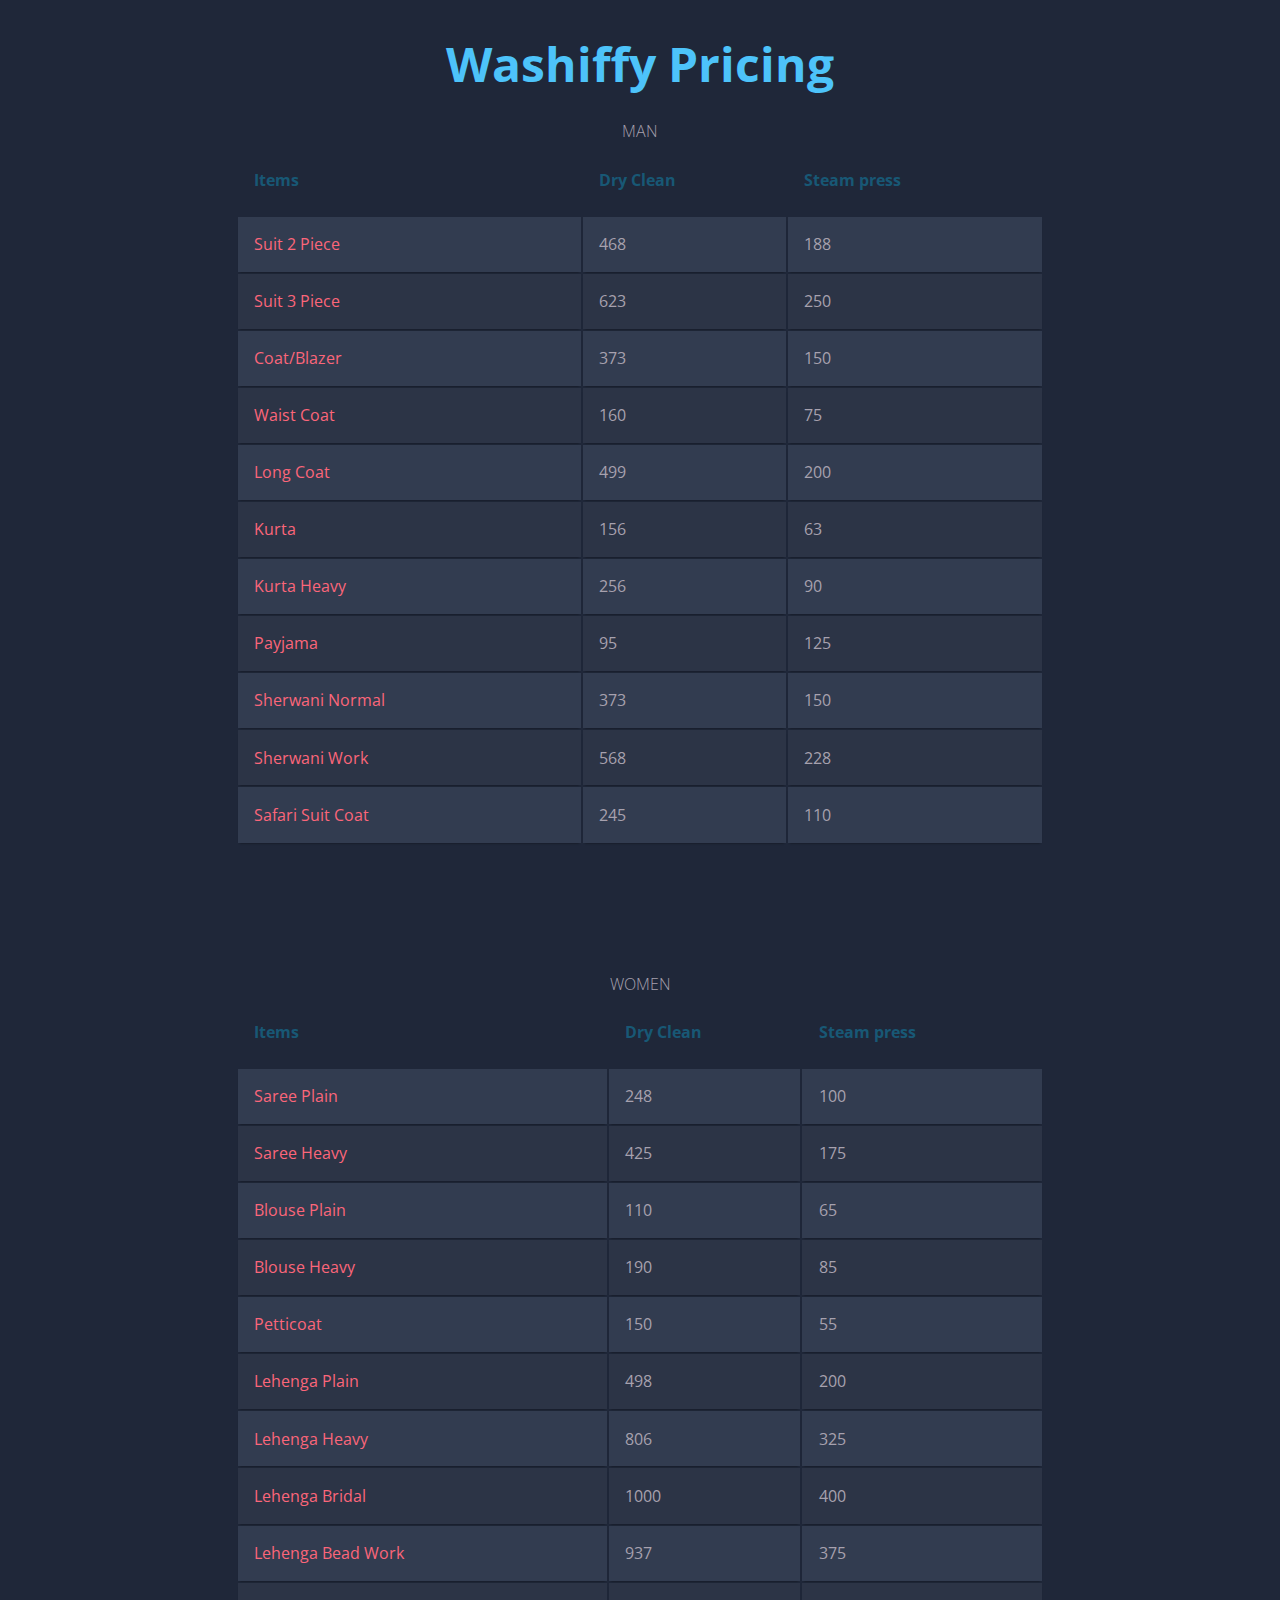
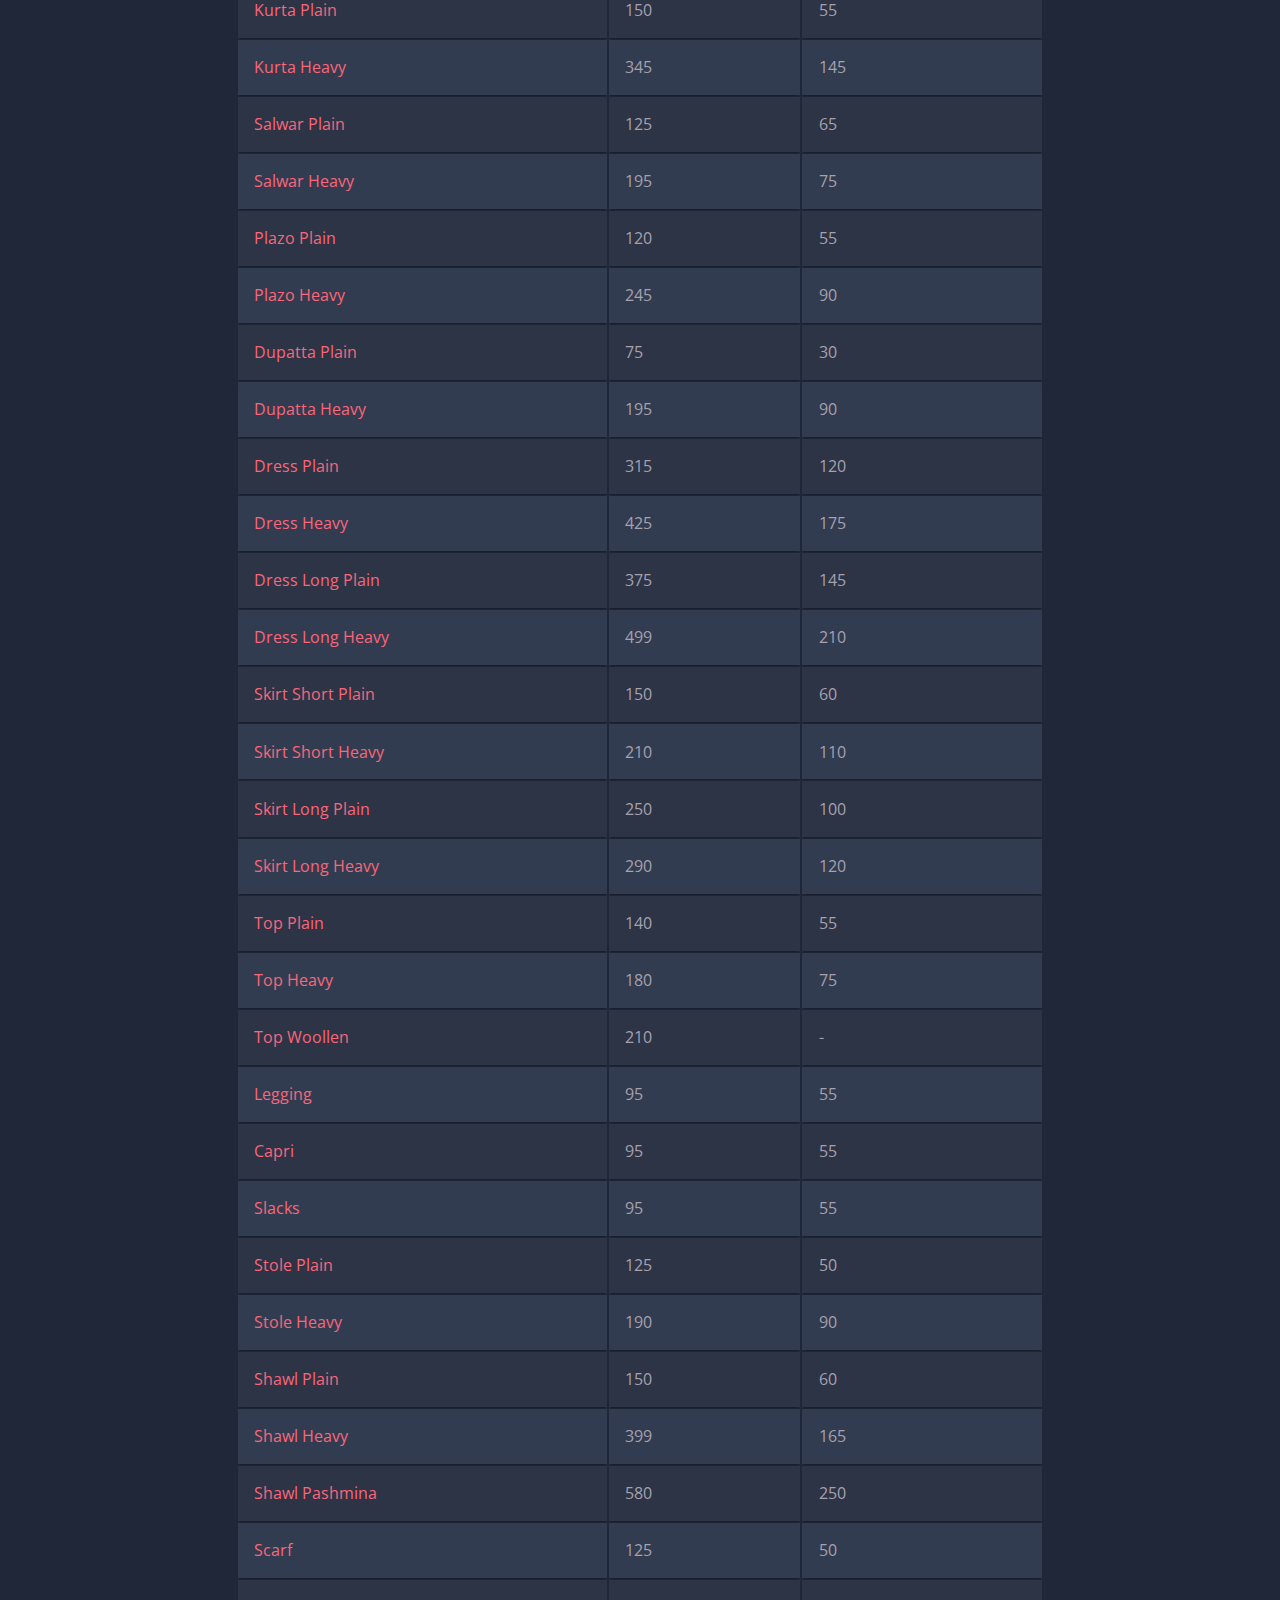
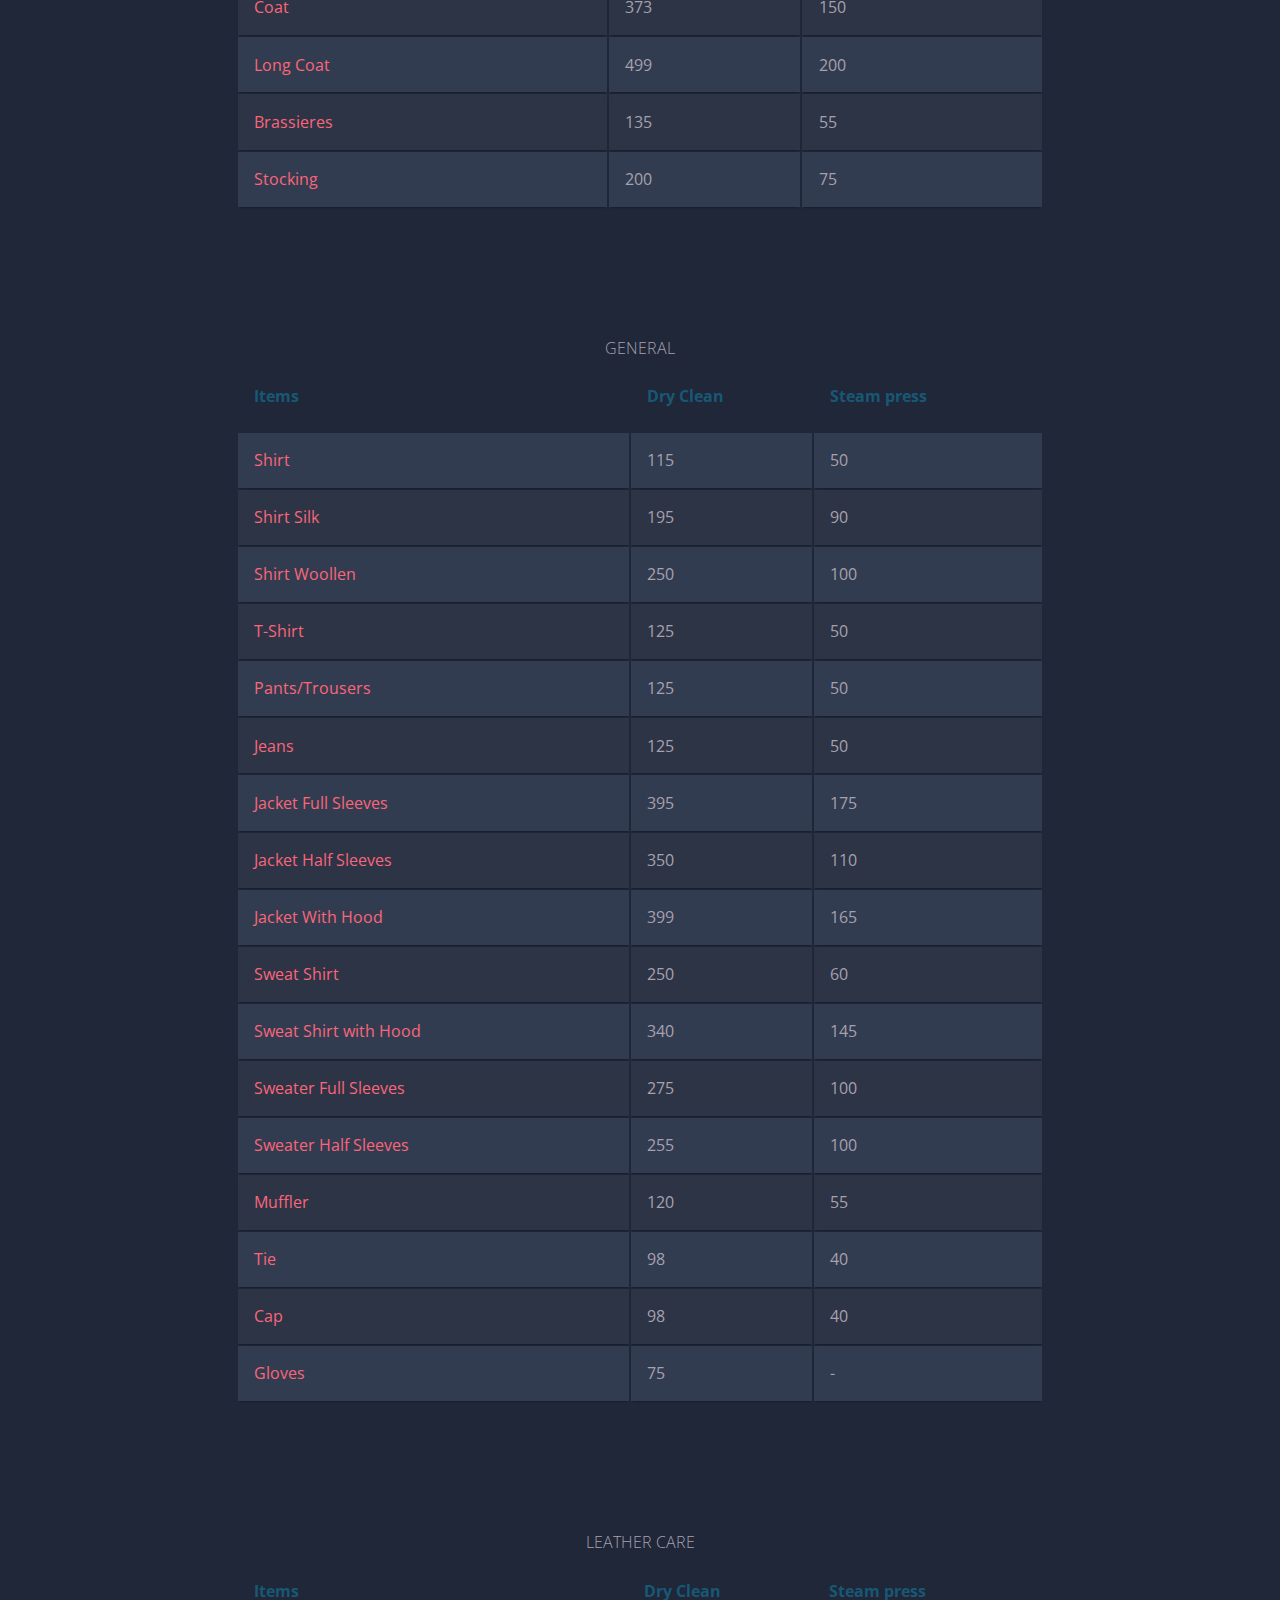
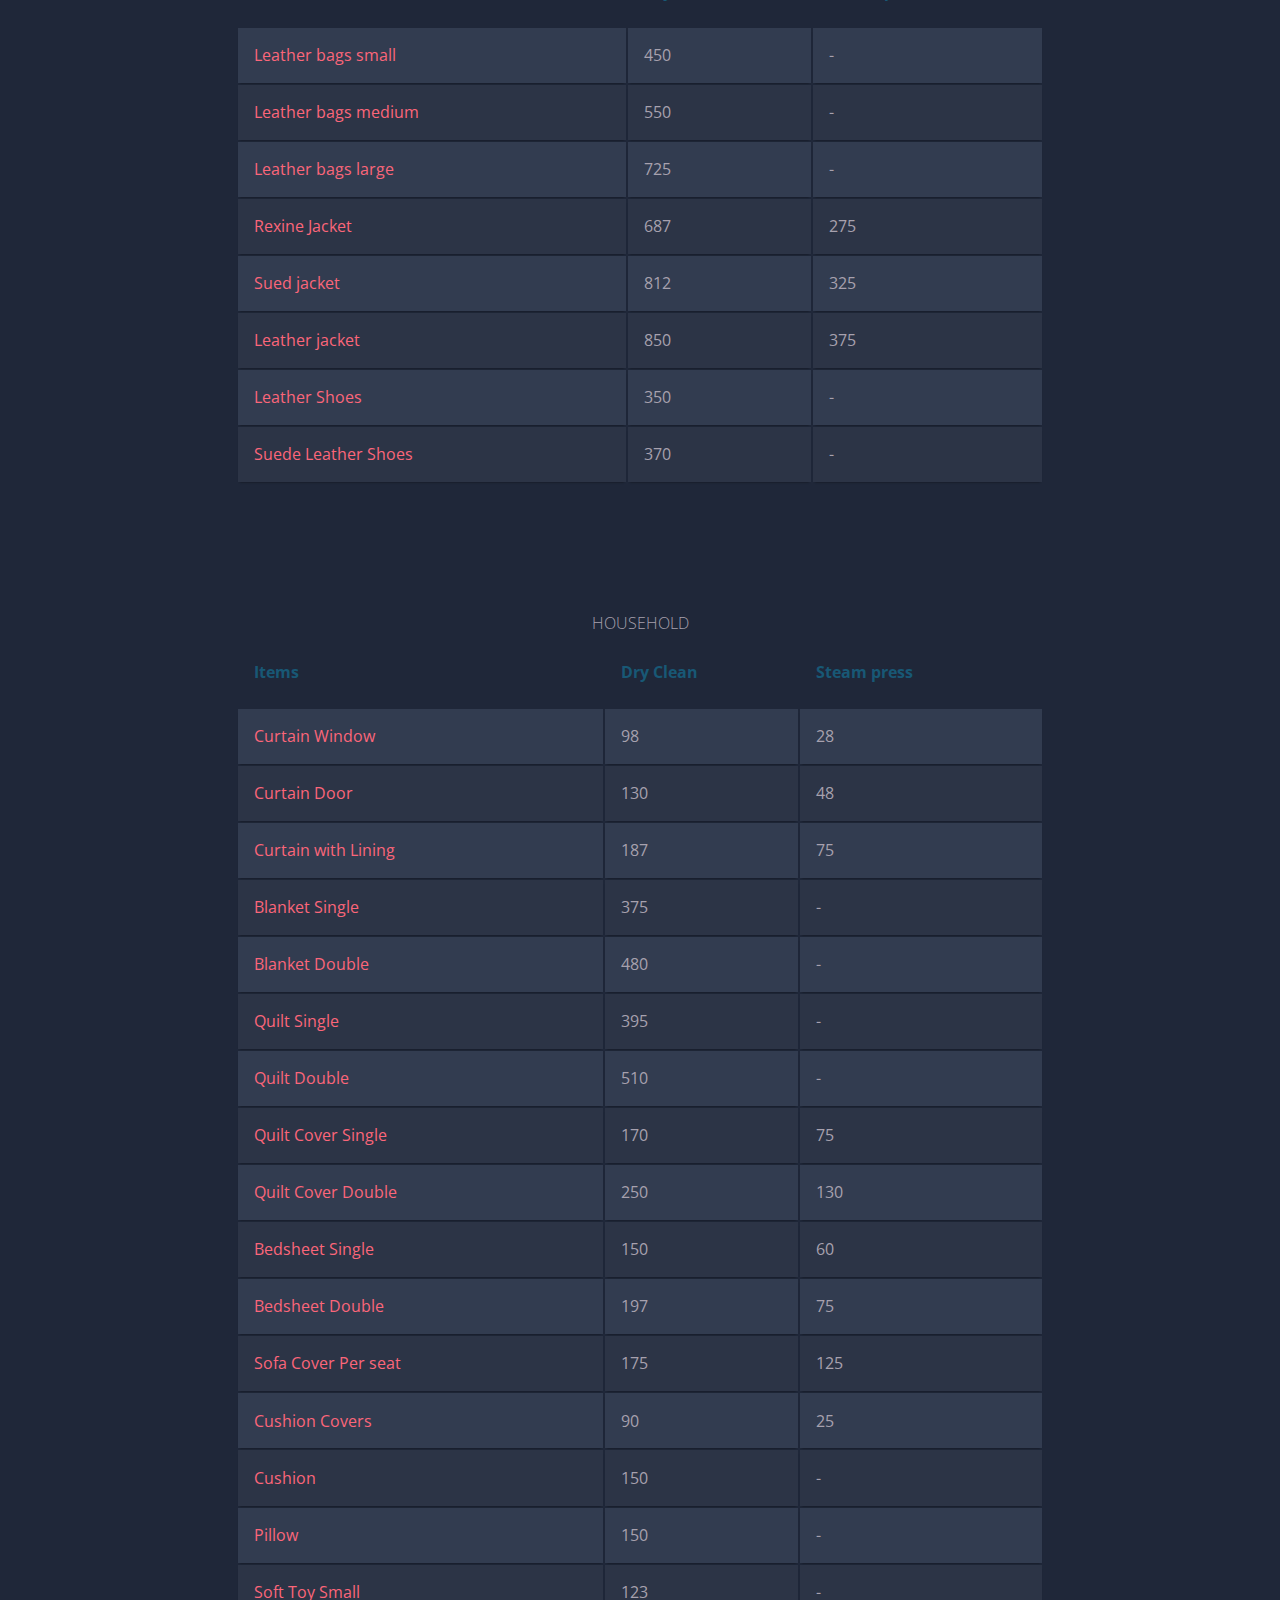
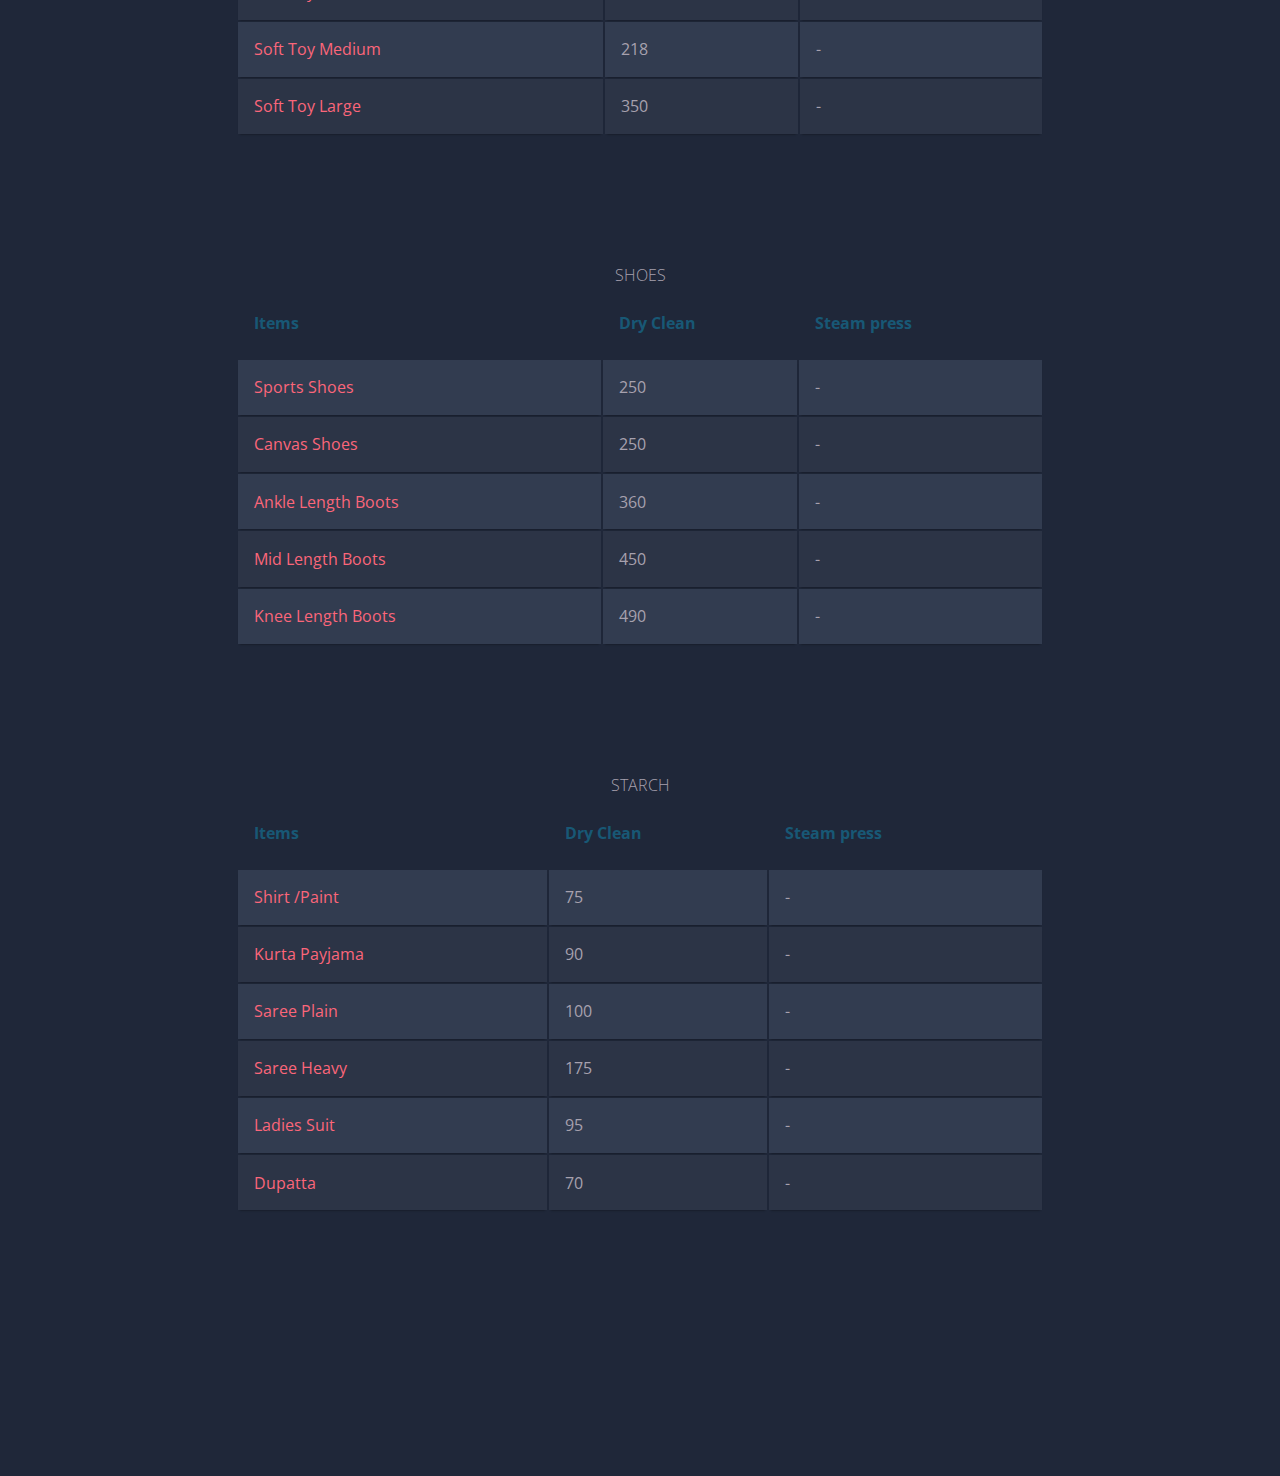
==== price/index.html @ 66be88c9 "working" ====
<!DOCTYPE html>
<html lang="en">

<head>
  <meta charset="UTF-8" />
  <meta name="viewport" content="width=device-width, initial-scale=1.0" />
  <title>Document</title>
  <link rel="stylesheet" href="style.css">
</head>

<body>
  <div class="container">
    <h1>Washiffy Pricing</h1>



      <table class="container">
        <caption>MAN</caption>
        <thead>
          <tr>
              <th>
                  <h1>Items</h1>
              </th>
              <th>
                  <h1>Dry Clean</h1>
              </th>
              <th>
                  <h1>Steam press</h1>
              </th>
          </tr>
      </thead>
        <tbody>
          <tr>
            <td>Suit 2 Piece</td>
            <td>468</td>
            <td>188</td>
          </tr>
          <tr>
            <td>Suit 3 Piece</td>
            <td>623</td>
            <td>250</td>
          </tr>
          <tr>
            <td>Coat/Blazer</td>
            <td>373</td>
            <td>150</td>
          </tr>
          <tr>
            <td>Waist Coat</td>
            <td>160</td>
            <td>75</td>
          </tr>
          <tr>
            <td>Long Coat</td>
            <td>499</td>
            <td>200</td>
          </tr>
          <tr>
            <td>Kurta</td>
            <td>156</td>
            <td>63</td>
          </tr>
          <tr>
            <td>Kurta Heavy</td>
            <td>256</td>
            <td>90</td>
          </tr>
          <tr>
            <td>Payjama</td>
            <td>95</td>
            <td>125</td>
          </tr>
          <tr>
            <td>Sherwani Normal</td>
            <td>373</td>
            <td>150</td>
          </tr>
          <tr>
            <td>Sherwani Work</td>
            <td>568</td>
            <td>228</td>
          </tr>
          <tr>
            <td>Safari Suit Coat</td>
            <td>245</td>
            <td>110</td>
          </tr>
        </tbody>
      </table>


      <!-- ==========WOMAN========== -->
      <table class="container">
        <caption>WOMEN</caption>
        <thead>
          <tr>
            <th>
              <h1>Items</h1>
            </th>
            <th>
              <h1>Dry Clean</h1>
            </th>
            <th>
              <h1>Steam press</h1>
            </th>
          </tr>
        </thead>
        <tbody>
          <tr>
            <td>Saree Plain</td>
            <td>248</td>
            <td>100</td>
          </tr>
          <tr>
            <td>Saree Heavy</td>
            <td>425</td>
            <td>175</td>
          </tr>
          <tr>
            <td>Blouse Plain</td>
            <td>110</td>
            <td>65</td>
          </tr>
          <tr>
            <td>Blouse Heavy</td>
            <td>190</td>
            <td>85</td>
          </tr>
          <tr>
            <td>Petticoat</td>
            <td>150</td>
            <td>55</td>
          </tr>
          <tr>
            <td>Lehenga Plain</td>
            <td>498</td>
            <td>200</td>
          </tr>
          <tr>
            <td>Lehenga Heavy</td>
            <td>806</td>
            <td>325</td>
          </tr>
          <tr>
            <td>Lehenga Bridal</td>
            <td>1000</td>
            <td>400</td>
          </tr>
          <tr>
            <td>Lehenga Bead Work</td>
            <td>937</td>
            <td>375</td>
          </tr>
          <tr>
            <td>Kurta Plain</td>
            <td>150</td>
            <td>55</td>
          </tr>
          <tr>
            <td>Kurta Heavy</td>
            <td>345</td>
            <td>145</td>
          </tr>
          <tr>
            <td>Salwar Plain</td>
            <td>125</td>
            <td>65</td>
          </tr>
          <tr>
            <td>Salwar Heavy</td>
            <td>195</td>
            <td>75</td>
          </tr>
          <tr>
            <td>Plazo Plain</td>
            <td>120</td>
            <td>55</td>
          </tr>
          <tr>
            <td>Plazo Heavy</td>
            <td>245</td>
            <td>90</td>
          </tr>
          <tr>
            <td>Dupatta Plain</td>
            <td>75</td>
            <td>30</td>
          </tr>
          <tr>
            <td>Dupatta Heavy</td>
            <td>195</td>
            <td>90</td>
          </tr>
          <tr>
            <td>Dress Plain</td>
            <td>315</td>
            <td>120</td>
          </tr>
          <tr>
            <td>Dress Heavy</td>
            <td>425</td>
            <td>175</td>
          </tr>
          <tr>
            <td>Dress Long Plain</td>
            <td>375</td>
            <td>145</td>
          </tr>
          <tr>
            <td>Dress Long Heavy</td>
            <td>499</td>
            <td>210</td>
          </tr>
          <tr>
            <td>Skirt Short Plain</td>
            <td>150</td>
            <td>60</td>
          </tr>
          <tr>
            <td>Skirt Short Heavy</td>
            <td>210</td>
            <td>110</td>
          </tr>
          <tr>
            <td>Skirt Long Plain</td>
            <td>250</td>
            <td>100</td>
          </tr>
          <tr>
            <td>Skirt Long Heavy</td>
            <td>290</td>
            <td>120</td>
          </tr>
          <tr>
            <td>Top Plain</td>
            <td>140</td>
            <td>55</td>
          </tr>
          <tr>
            <td>Top Heavy</td>
            <td>180</td>
            <td>75</td>
          </tr>
          <tr>
            <td>Top Woollen</td>
            <td>210</td>
            <td>-</td>
          </tr>
          <tr>
            <td>Legging</td>
            <td>95</td>
            <td>55</td>
          </tr>
          <tr>
            <td>Capri</td>
            <td>95</td>
            <td>55</td>
          </tr>
          <tr>
            <td>Slacks</td>
            <td>95</td>
            <td>55</td>
          </tr>
          <tr>
            <td>Stole Plain</td>
            <td>125</td>
            <td>50</td>
          </tr>
          <tr>
            <td>Stole Heavy</td>
            <td>190</td>
            <td>90</td>
          </tr>
          <tr>
            <td>Shawl Plain</td>
            <td>150</td>
            <td>60</td>
          </tr>
          <tr>
            <td>Shawl Heavy</td>
            <td>399</td>
            <td>165</td>
          </tr>
          <tr>
            <td>Shawl Pashmina</td>
            <td>580</td>
            <td>250</td>
          </tr>
          <tr>
            <td>Scarf</td>
            <td>125</td>
            <td>50</td>
          </tr>
          <tr>
            <td>Coat</td>
            <td>373</td>
            <td>150</td>
          </tr>
          <tr>
            <td>Long Coat</td>
            <td>499</td>
            <td>200</td>
          </tr>
          <tr>
            <td>Brassieres</td>
            <td>135</td>
            <td>55</td>
          </tr>
          <tr>
            <td>Stocking</td>
            <td>200</td>
            <td>75</td>
          </tr>
        </tbody>
      </table>


      <!-- =========GENERAL============ -->
      <table class="container">
        <caption>GENERAL</caption>
        <thead>
          <tr>
            <th>
              <h1>Items</h1>
            </th>
            <th>
              <h1>Dry Clean</h1>
            </th>
            <th>
              <h1>Steam press</h1>
            </th>
          </tr>
        </thead>
        <tbody>
          <tr>
            <td>Shirt</td>
            <td>115</td>
            <td>50</td>
          </tr>
          <tr>
            <td>Shirt Silk</td>
            <td>195</td>
            <td>90</td>
          </tr>
          <tr>
            <td>Shirt Woollen</td>
            <td>250</td>
            <td>100</td>
          </tr>
          <tr>
            <td>T-Shirt</td>
            <td>125</td>
            <td>50</td>
          </tr>
          <tr>
            <td>Pants/Trousers</td>
            <td>125</td>
            <td>50</td>
          </tr>
          <tr>
            <td>Jeans</td>
            <td>125</td>
            <td>50</td>
          </tr>
          <tr>
            <td>Jacket Full Sleeves</td>
            <td>395</td>
            <td>175</td>
          </tr>
          <tr>
            <td>Jacket Half Sleeves</td>
            <td>350</td>
            <td>110</td>
          </tr>
          <tr>
            <td>Jacket With Hood</td>
            <td>399</td>
            <td>165</td>
          </tr>
          <tr>
            <td>Sweat Shirt</td>
            <td>250</td>
            <td>60</td>
          </tr>
          <tr>
            <td>Sweat Shirt with Hood</td>
            <td>340</td>
            <td>145</td>
          </tr>
          <tr>
            <td>Sweater Full Sleeves</td>
            <td>275</td>
            <td>100</td>
          </tr>
          <tr>
            <td>Sweater Half Sleeves</td>
            <td>255</td>
            <td>100</td>
          </tr>
          <tr>
            <td>Muffler</td>
            <td>120</td>
            <td>55</td>
          </tr>
          <tr>
            <td>Tie</td>
            <td>98</td>
            <td>40</td>
          </tr>
          <tr>
            <td>Cap</td>
            <td>98</td>
            <td>40</td>
          </tr>
          <tr>
            <td>Gloves</td>
            <td>75</td>
            <td>-</td>
          </tr>
        </tbody>
      </table>


      <!-- ======LEATHER CARE=========== -->
      <table class="container">
        <caption>LEATHER CARE</caption>
        <thead>
          <tr>
            <th>
              <h1>Items</h1>
            </th>
            <th>
              <h1>Dry Clean</h1>
            </th>
            <th>
              <h1>Steam press</h1>
            </th>
          </tr>
        </thead>
        <tbody>
          <tr>
            <td>Leather bags small</td>
            <td>450</td>
            <td>-</td>
          </tr>
          <tr>
            <td>Leather bags medium</td>
            <td>550</td>
            <td>-</td>
          </tr>
          <tr>
            <td>Leather bags large</td>
            <td>725</td>
            <td>-</td>
          </tr>
          <tr>
            <td>Rexine Jacket</td>
            <td>687</td>
            <td>275</td>
          </tr>
          <tr>
            <td>Sued jacket</td>
            <td>812</td>
            <td>325</td>
          </tr>
          <tr>
            <td>Leather jacket</td>
            <td>850</td>
            <td>375</td>
          </tr>
          <tr>
            <td>Leather Shoes</td>
            <td>350</td>
            <td>-</td>
          </tr>
          <tr>
            <td>Suede Leather Shoes</td>
            <td>370</td>
            <td>-</td>
          </tr>
        </tbody>
      </table>


      <!-- =======HOUSEHOLD============= -->
      <table class="container">
        <caption>HOUSEHOLD</caption>
        <thead>
          <tr>
            <th>
              <h1>Items</h1>
            </th>
            <th>
              <h1>Dry Clean</h1>
            </th>
            <th>
              <h1>Steam press</h1>
            </th>
          </tr>
        </thead>
        <tbody>
          <tr>
            <td>Curtain Window</td>
            <td>98</td>
            <td>28</td>
          </tr>
          <tr>
            <td>Curtain Door</td>
            <td>130</td>
            <td>48</td>
          </tr>
          <tr>
            <td>Curtain with Lining</td>
            <td>187</td>
            <td>75</td>
          </tr>
          <tr>
            <td>Blanket Single</td>
            <td>375</td>
            <td>-</td>
          </tr>
          <tr>
            <td>Blanket Double</td>
            <td>480</td>
            <td>-</td>
          </tr>
          <tr>
            <td>Quilt Single</td>
            <td>395</td>
            <td>-</td>
          </tr>
          <tr>
            <td>Quilt Double</td>
            <td>510</td>
            <td>-</td>
          </tr>
          <tr>
            <td>Quilt Cover Single</td>
            <td>170</td>
            <td>75</td>
          </tr>
          <tr>
            <td>Quilt Cover Double</td>
            <td>250</td>
            <td>130</td>
          </tr>
          <tr>
            <td>Bedsheet Single</td>
            <td>150</td>
            <td>60</td>
          </tr>
          <tr>
            <td>Bedsheet Double</td>
            <td>197</td>
            <td>75</td>
          </tr>
          <tr>
            <td>Sofa Cover Per seat</td>
            <td>175</td>
            <td>125</td>
          </tr>
          <tr>
            <td>Cushion Covers</td>
            <td>90</td>
            <td>25</td>
          </tr>
          <tr>
            <td>Cushion</td>
            <td>150</td>
            <td>-</td>
          </tr>
          <tr>
            <td>Pillow</td>
            <td>150</td>
            <td>-</td>
          </tr>
          <tr>
            <td>Soft Toy Small</td>
            <td>123</td>
            <td>-</td>
          </tr>
          <tr>
            <td>Soft Toy Medium</td>
            <td>218</td>
            <td>-</td>
          </tr>
          <tr>
            <td>Soft Toy Large</td>
            <td>350</td>
            <td>-</td>
          </tr>
        </tbody>
      </table>


      <!-- ============SHOES=============== -->
      <table class="container">
        <caption>SHOES</caption>
        <thead>
          <tr>
            <th>
              <h1>Items</h1>
            </th>
            <th>
              <h1>Dry Clean</h1>
            </th>
            <th>
              <h1>Steam press</h1>
            </th>
          </tr>
        </thead>
        <tbody>
          <tr>
            <td>Sports Shoes</td>
            <td>250</td>
            <td>-</td>
          </tr>
          <tr>
            <td>Canvas Shoes</td>
            <td>250</td>
            <td>-</td>
          </tr>
          <tr>
            <td>Ankle Length Boots</td>
            <td>360</td>
            <td>-</td>
          </tr>
          <tr>
            <td>Mid Length Boots</td>
            <td>450</td>
            <td>-</td>
          </tr>
          <tr>
            <td>Knee Length Boots</td>
            <td>490</td>
            <td>-</td>
          </tr>
        </tbody>
      </table>


      <!-- ======STARCH========= -->

      <table class="container">
        <caption>STARCH</caption>
        <thead>
          <tr>
            <th>
              <h1>Items</h1>
            </th>
            <th>
              <h1>Dry Clean</h1>
            </th>
            <th>
              <h1>Steam press</h1>
            </th>
          </tr>
        </thead>
        <tbody>
          <tr>
            <td>Shirt /Paint</td>
            <td>75</td>
            <td>-</td>
          </tr>
          <tr>
            <td>Kurta Payjama</td>
            <td>90</td>
            <td>-</td>
          </tr>
          <tr>
            <td>Saree Plain</td>
            <td>100</td>
            <td>-</td>
          </tr>
          <tr>
            <td>Saree Heavy</td>
            <td>175</td>
            <td>-</td>
          </tr>
          <tr>
            <td>Ladies Suit</td>
            <td>95</td>
            <td>-</td>
          </tr>
          <tr>
            <td>Dupatta</td>
            <td>70</td>
            <td>-</td>
          </tr>
        </tbody>
      </table>

    </div>

</body>

</html>
---- price/style.css ----
@charset "UTF-8";
        @import url(https://fonts.googleapis.com/css?family=Open+Sans:300,400,700);

        body {
            font-family: 'Open Sans', sans-serif;
            font-weight: 300;
            line-height: 1.42em;
            color: #A7A1AE;
            background-color: #1F2739;
        }

        h1 {
            font-size: 3em;
            font-weight: 700;
            line-height: 1em;
            text-align: center;
            color: #4DC3FA;
        }

        h2 {
            font-size: 1em;
            font-weight: 300;
            text-align: center;
            display: block;
            line-height: 1em;
            padding-bottom: 2em;
            color: #FB667A;
        }

        h2 a {
            font-weight: 700;
            text-transform: uppercase;
            color: #FB667A;
            text-decoration: none;
        }

        .container caption{
            /* align-items: left; */
        }

        .blue {
            color: #185875;
        }

        .yellow {
            color: #FFF842;
        }

        .container th h1 {
            font-weight: bold;
            font-size: 1em;
            text-align: left;
            color: #185875;
        }

        .container td {
            font-weight: normal;
            font-size: 1em;
            -webkit-box-shadow: 0 2px 2px -2px #0E1119;
            -moz-box-shadow: 0 2px 2px -2px #0E1119;
            box-shadow: 0 2px 2px -2px #0E1119;
        }

        .container {
            text-align: left;
            overflow: hidden;
            width: 80%;
            margin: 0 auto;
            display: table;
            padding: 0 0 8em 0;
        }

        .container td,
        .container th {
            padding-bottom: 2%;
            padding-top: 2%;
            padding-left: 2%;
        }

        /* Background-color of the odd rows */
        .container tr:nth-child(odd) {
            background-color: #323C50;
        }

        /* Background-color of the even rows */
        .container tr:nth-child(even) {
            background-color: #2C3446;
        }

        .container th {
            background-color: #1F2739;
        }

        .container td:first-child {
            color: #FB667A;
        }

        /* .container tr:hover {
            background-color: #464A52;
            -webkit-box-shadow: 0 6px 6px -6px #0E1119;
            -moz-box-shadow: 0 6px 6px -6px #0E1119;
            box-shadow: 0 6px 6px -6px #0E1119;
        }

        .container td:hover {
            background-color: #FFF842;
            color: #403E10;
            font-weight: bold;

            box-shadow: #7F7C21 -1px 1px, #7F7C21 -2px 2px, #7F7C21 -3px 3px, #7F7C21 -4px 4px, #7F7C21 -5px 5px, #7F7C21 -6px 6px;
            transform: translate3d(6px, -6px, 0);

            transition-delay: 0s;
            transition-duration: 0.4s;
            transition-property: all;
            transition-timing-function: line;
        } */

        @media (max-width: 800px) {

            .container td:nth-child(4),
            .container th:nth-child(4) {
                display: none;
            }
        }
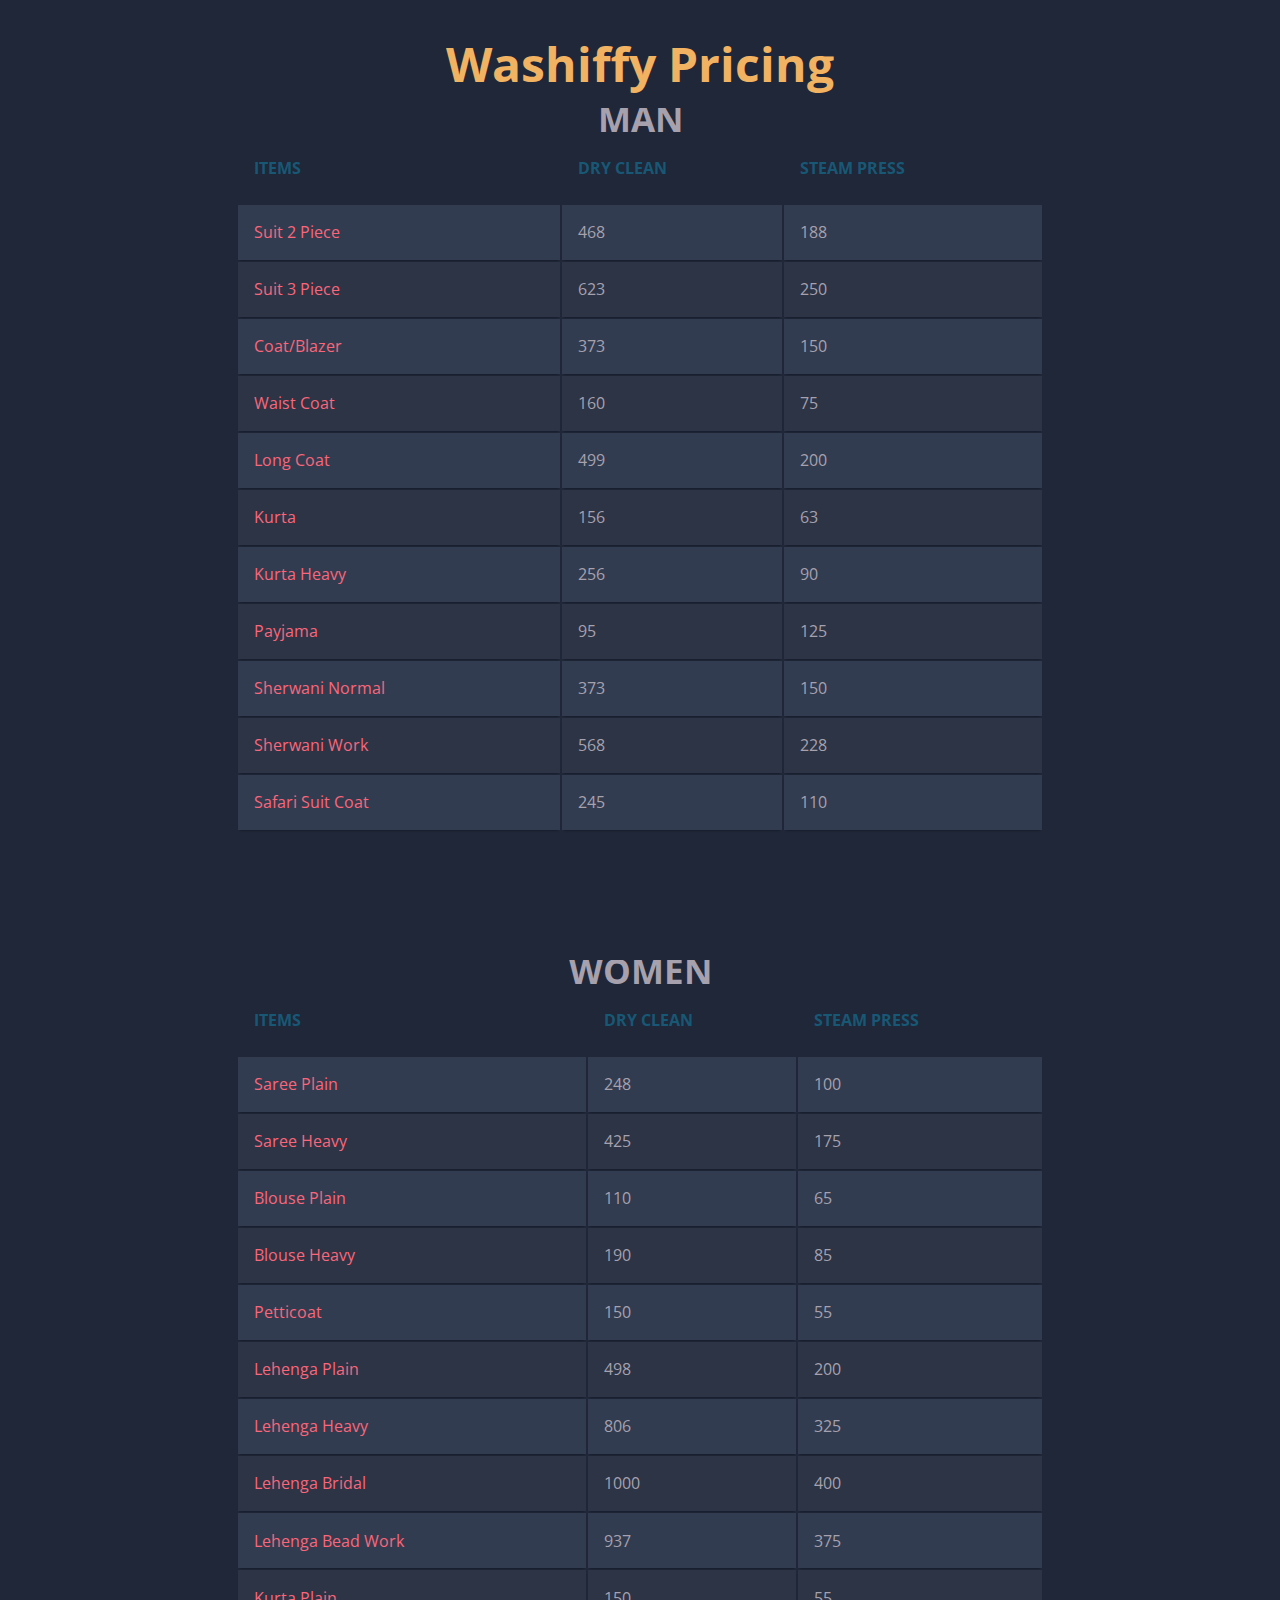
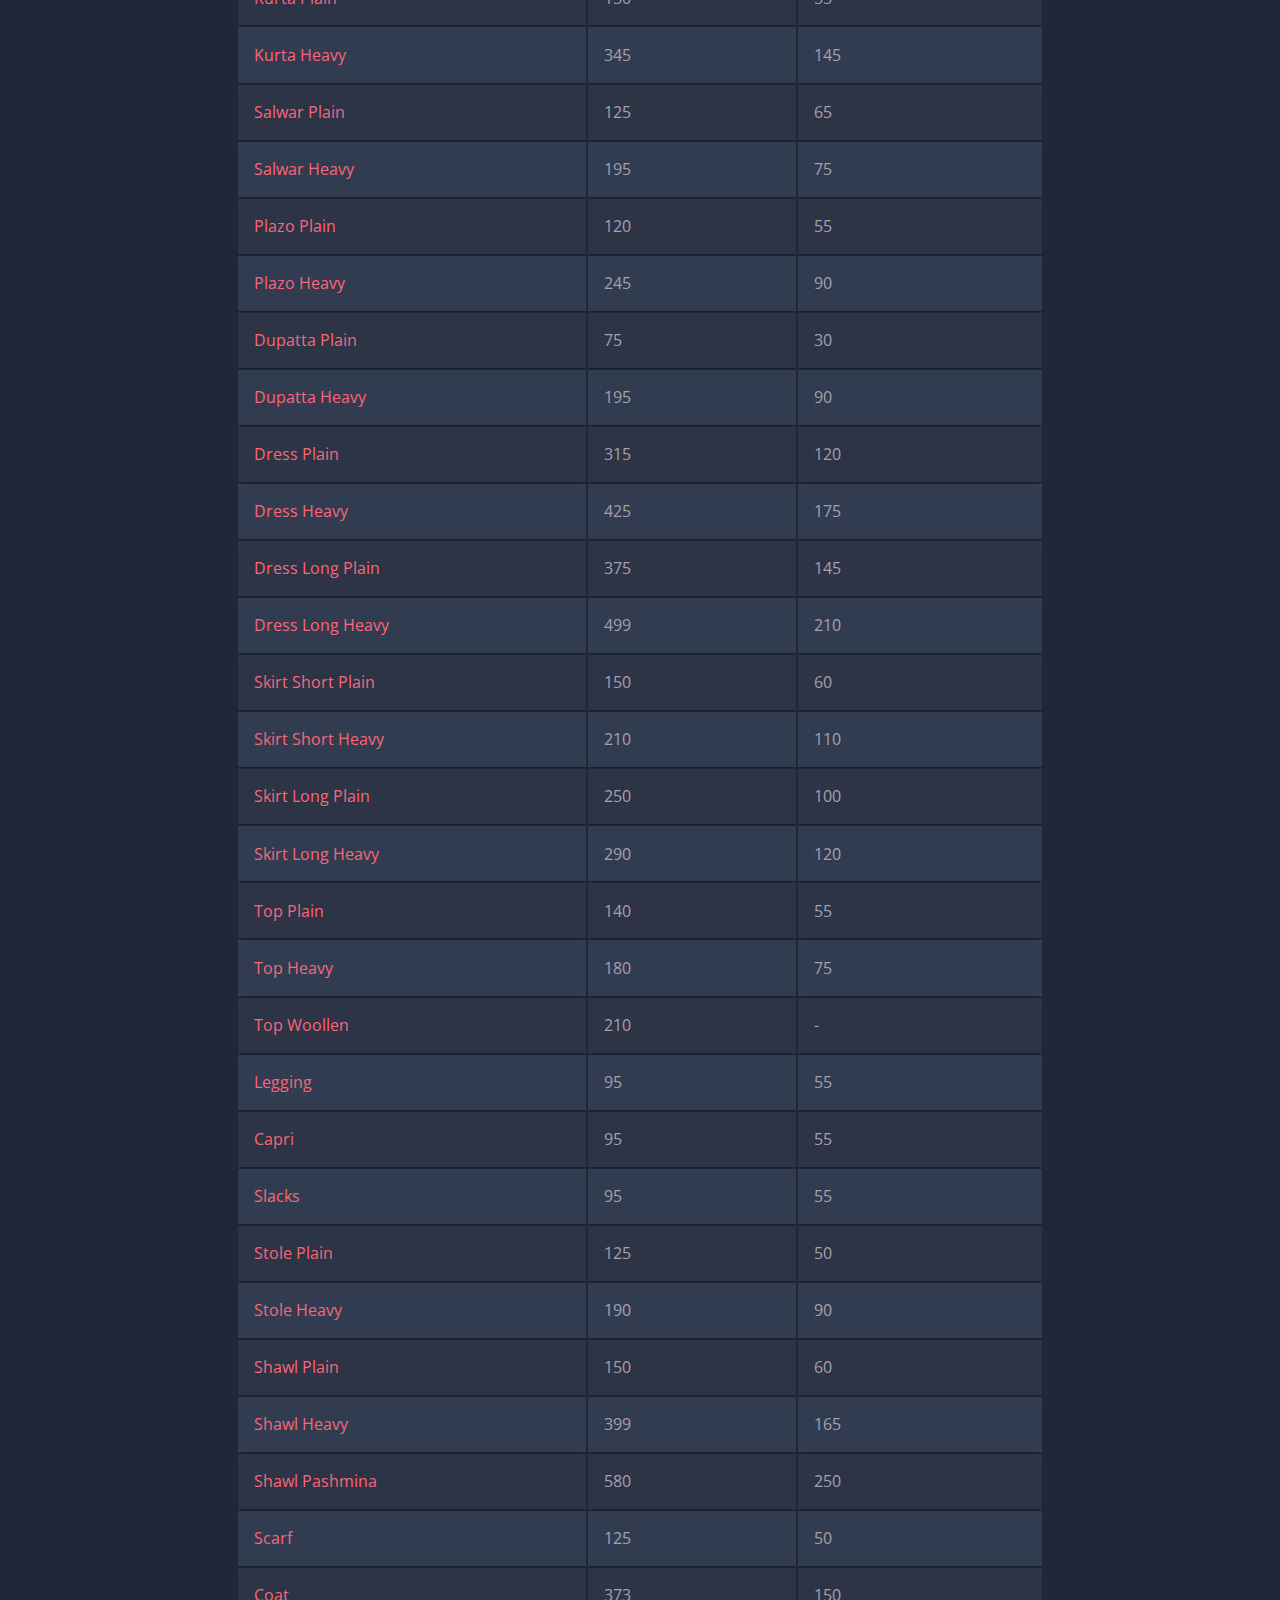
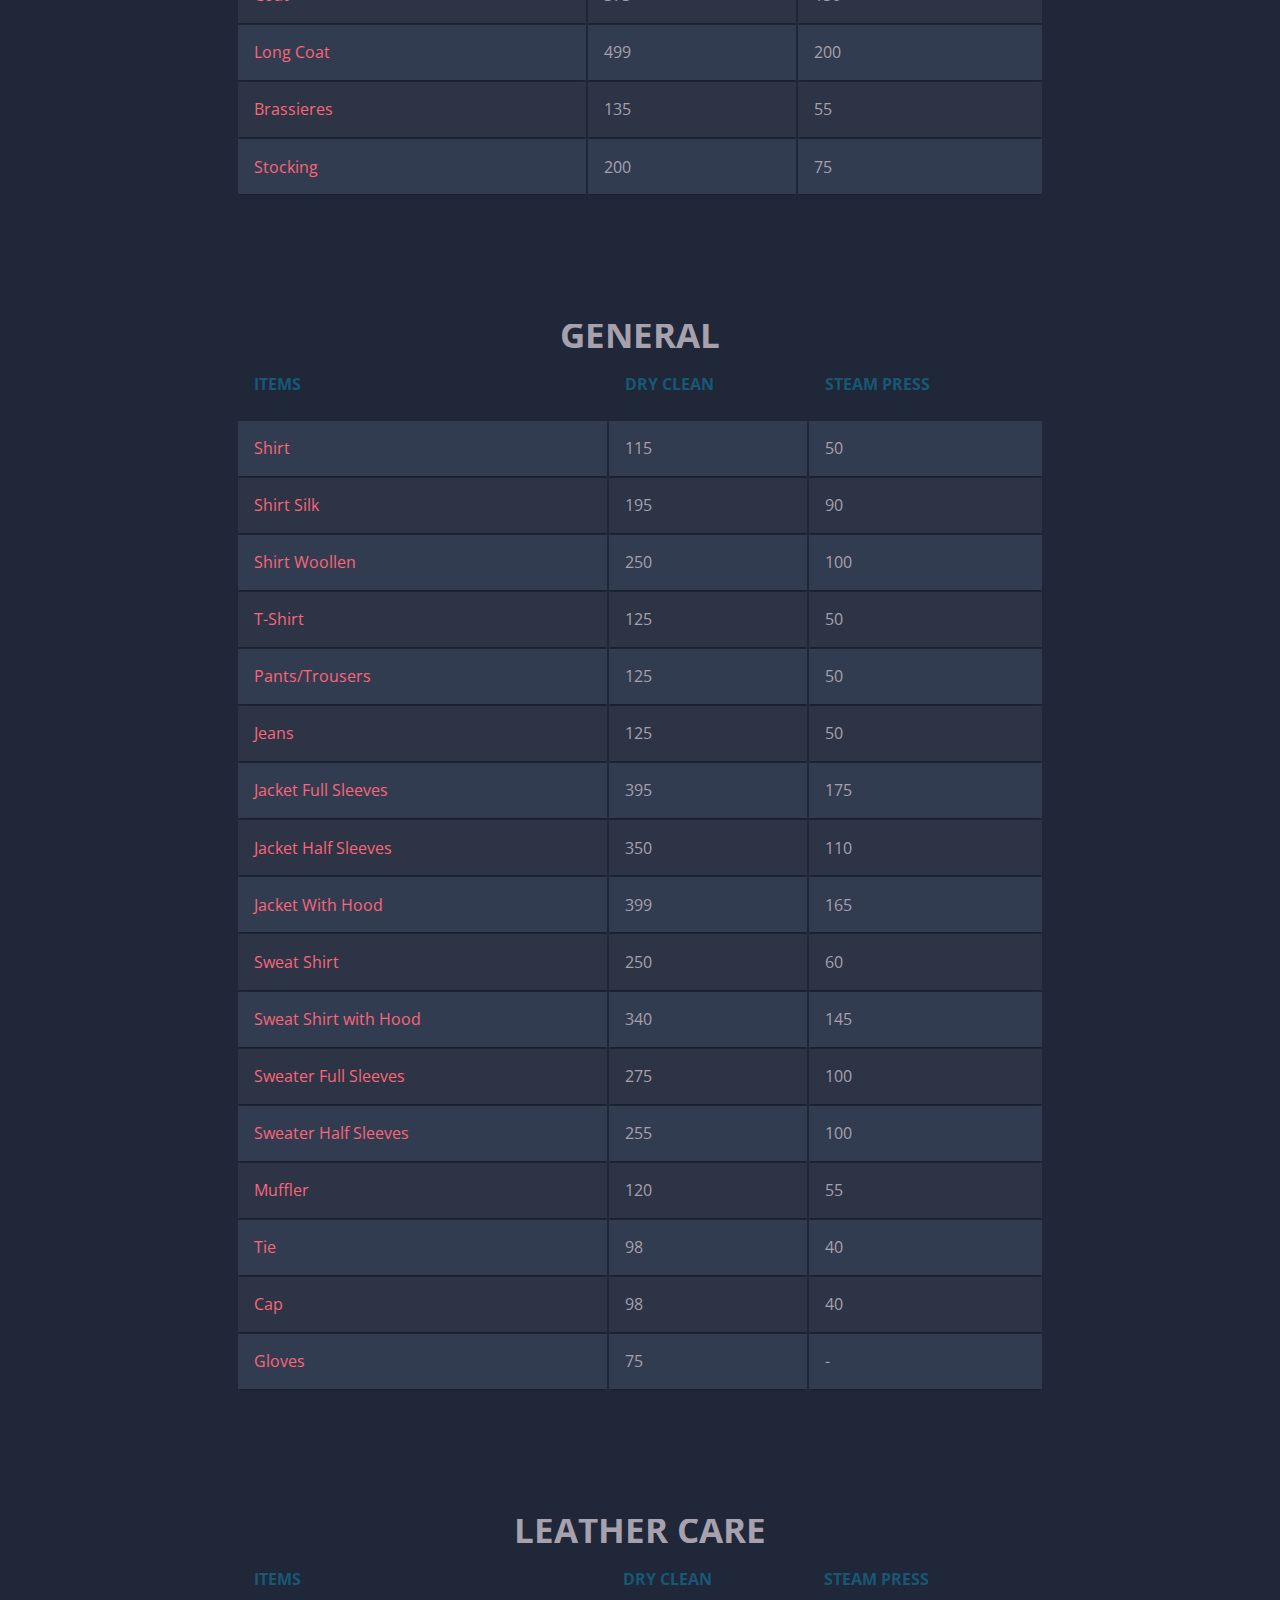
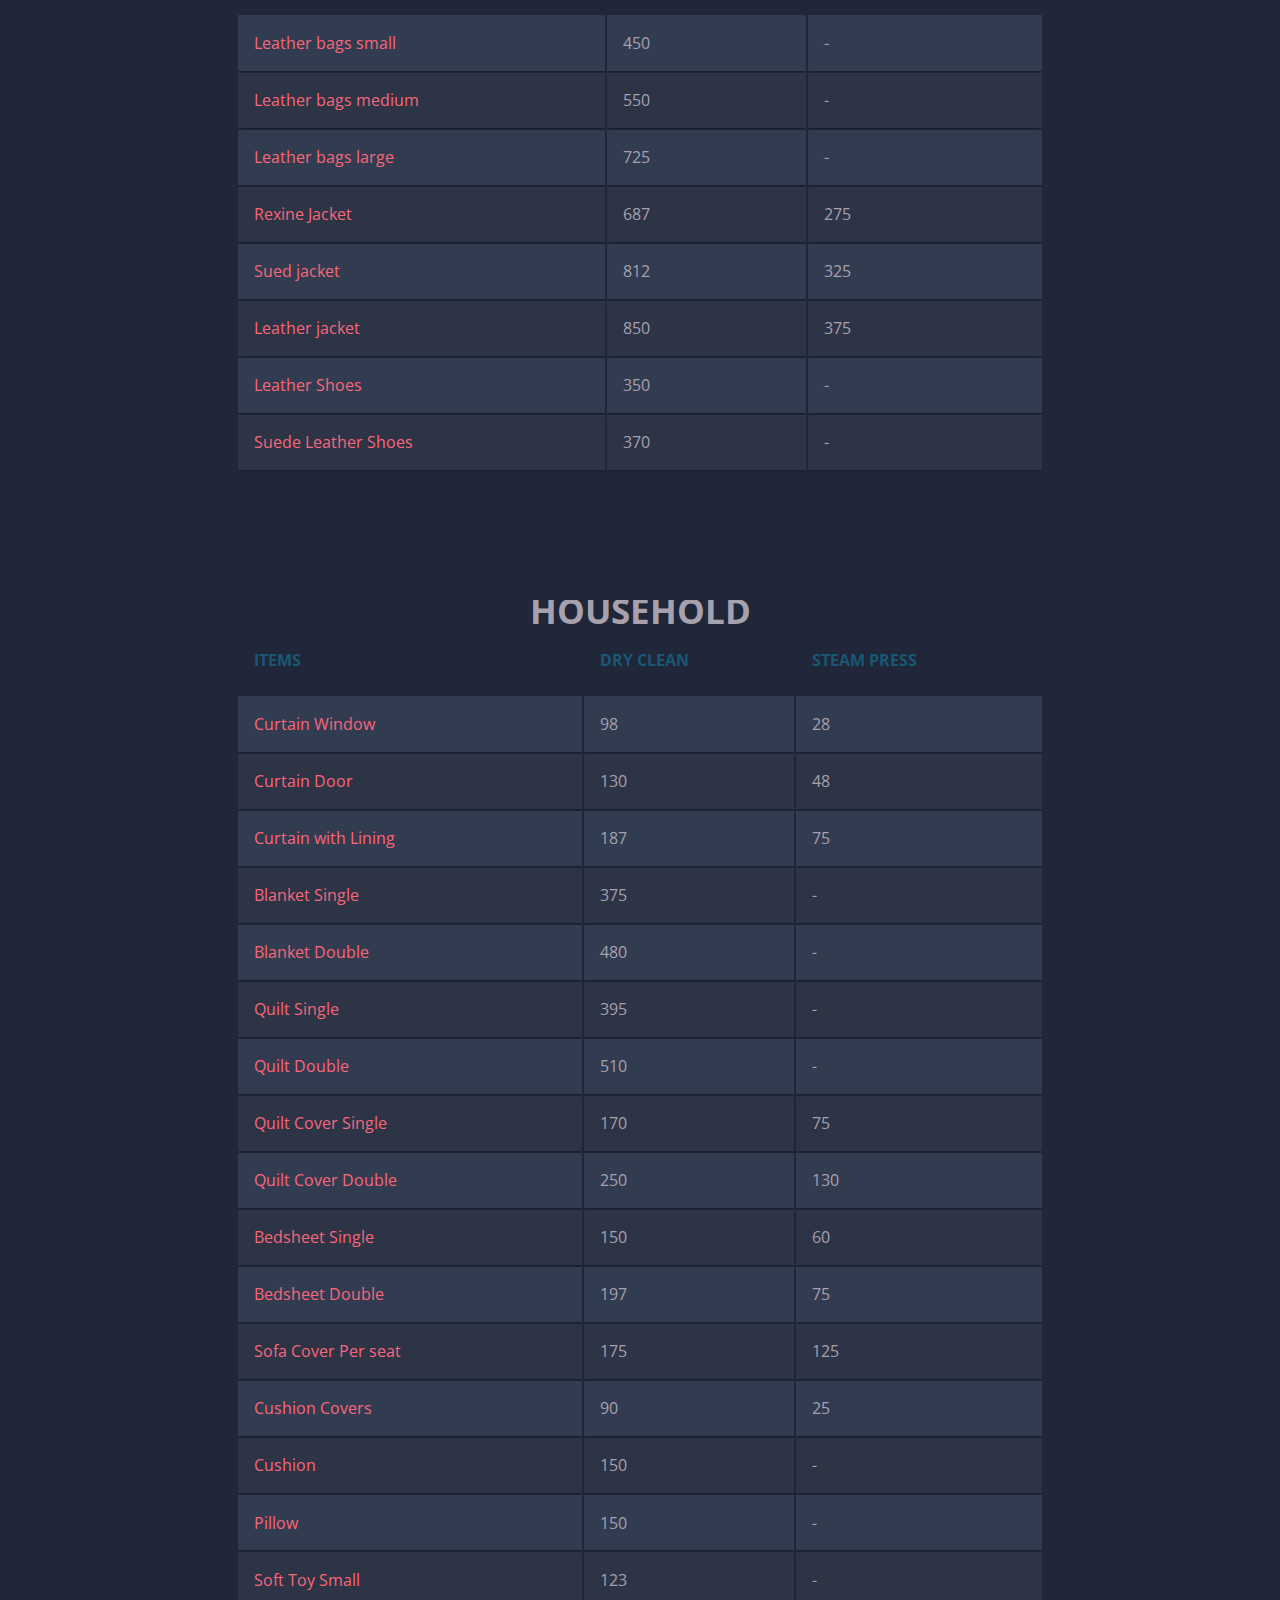
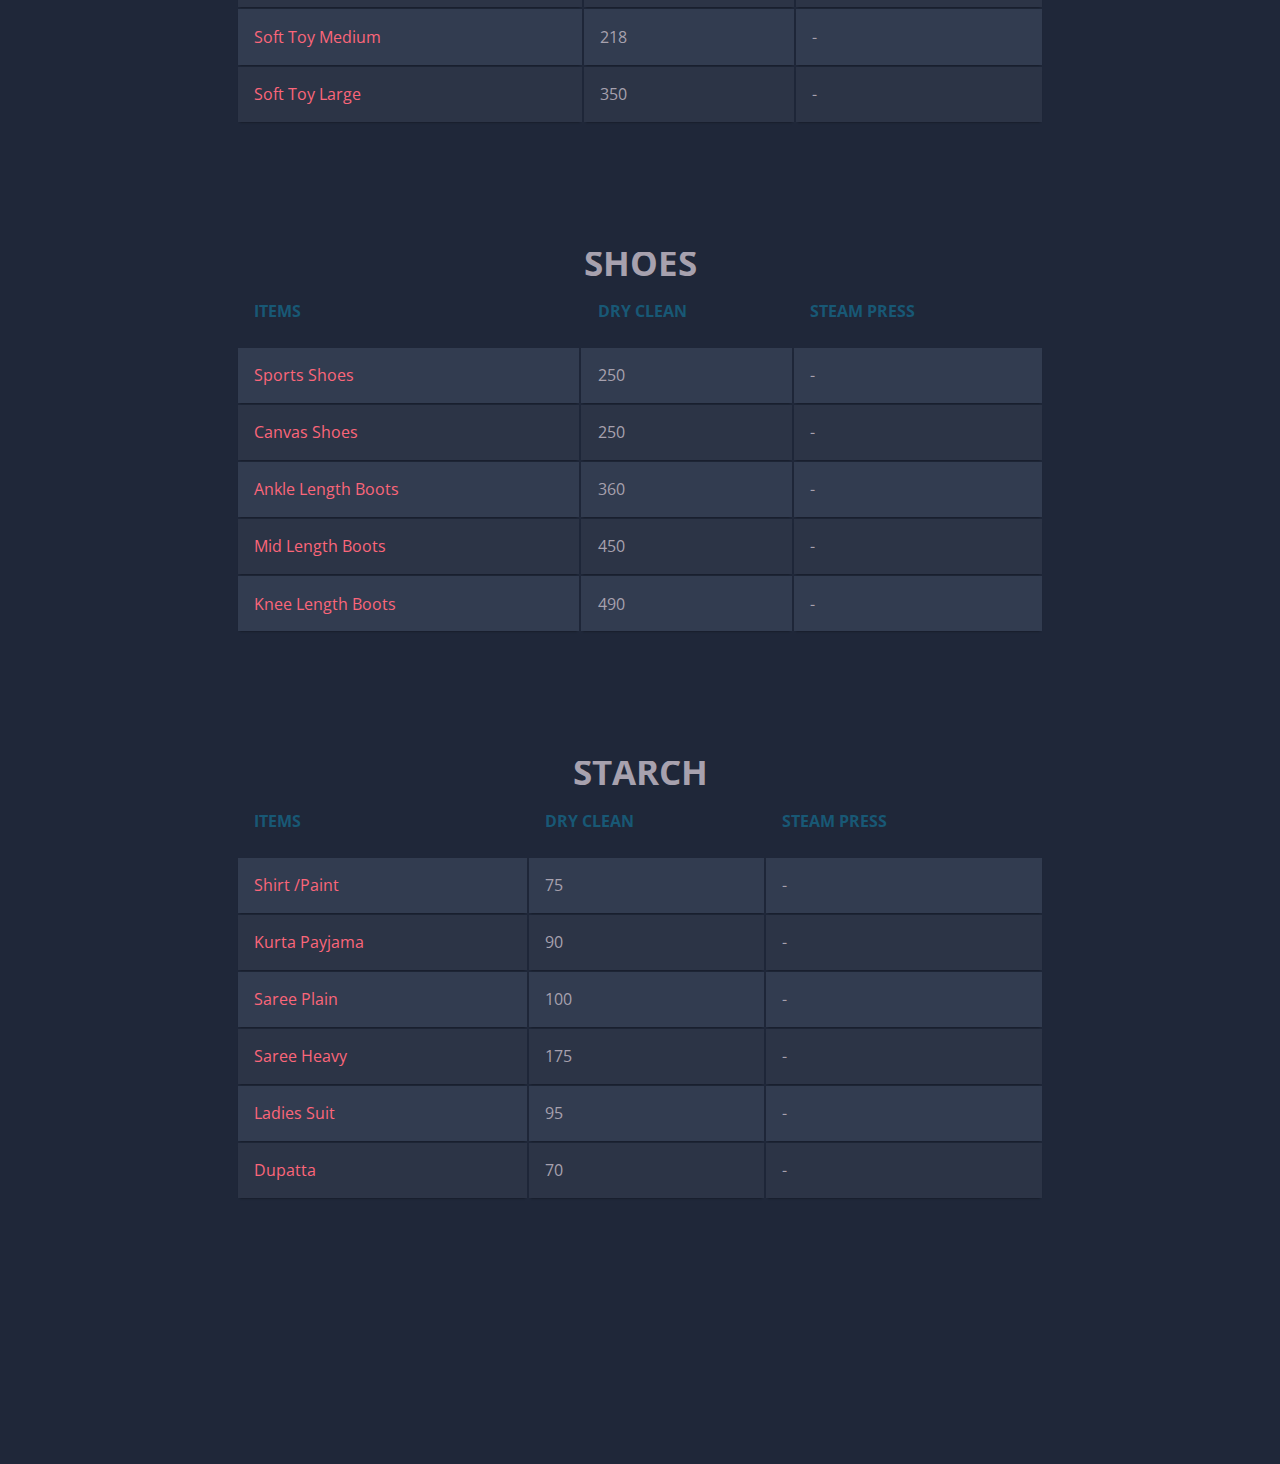
==== commit aed91679: "working" ====
--- a/price/index.html
+++ b/price/index.html
@@ -10,7 +10,7 @@
 
 <body>
   <div class="container">
-    <h1>Washiffy Pricing</h1>
+    <h1 style="margin-bottom: 20px;">Washiffy Pricing</h1>
 
 
 
--- a/price/style.css
+++ b/price/style.css
@@ -14,7 +14,7 @@
             font-weight: 700;
             line-height: 1em;
             text-align: center;
-            color: #4DC3FA;
+            color: #f1b262;
         }
 
         h2 {
@@ -28,22 +28,19 @@
         }
 
         h2 a {
-            font-weight: 700;
+            font-weight: bold;
             text-transform: uppercase;
             color: #FB667A;
             text-decoration: none;
         }
 
-        .container caption{
-            /* align-items: left; */
+        .container thead tr th h1 {
+            text-transform: uppercase;
         }
 
-        .blue {
-            color: #185875;
-        }
-
-        .yellow {
-            color: #FFF842;
+        .container caption {
+            font-weight: bold;
+            font-size: 35px;
         }
 
         .container th h1 {
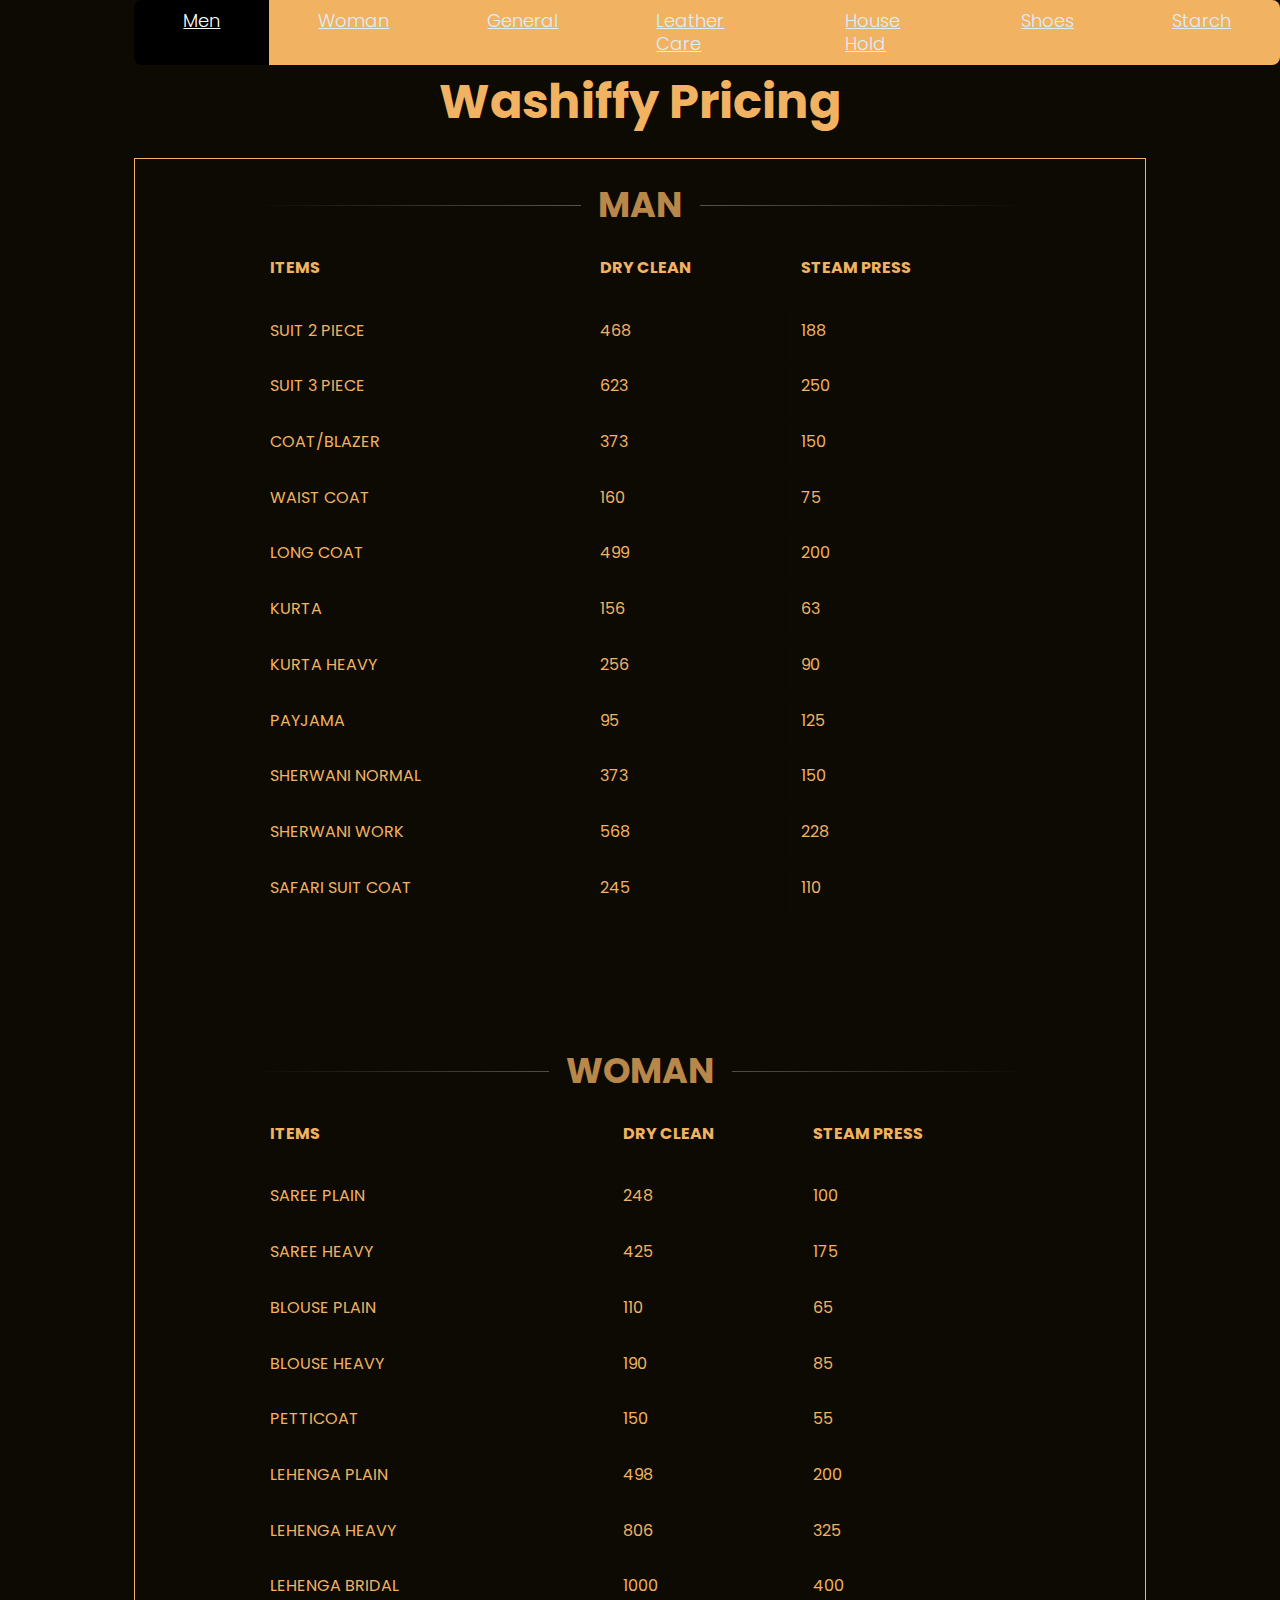
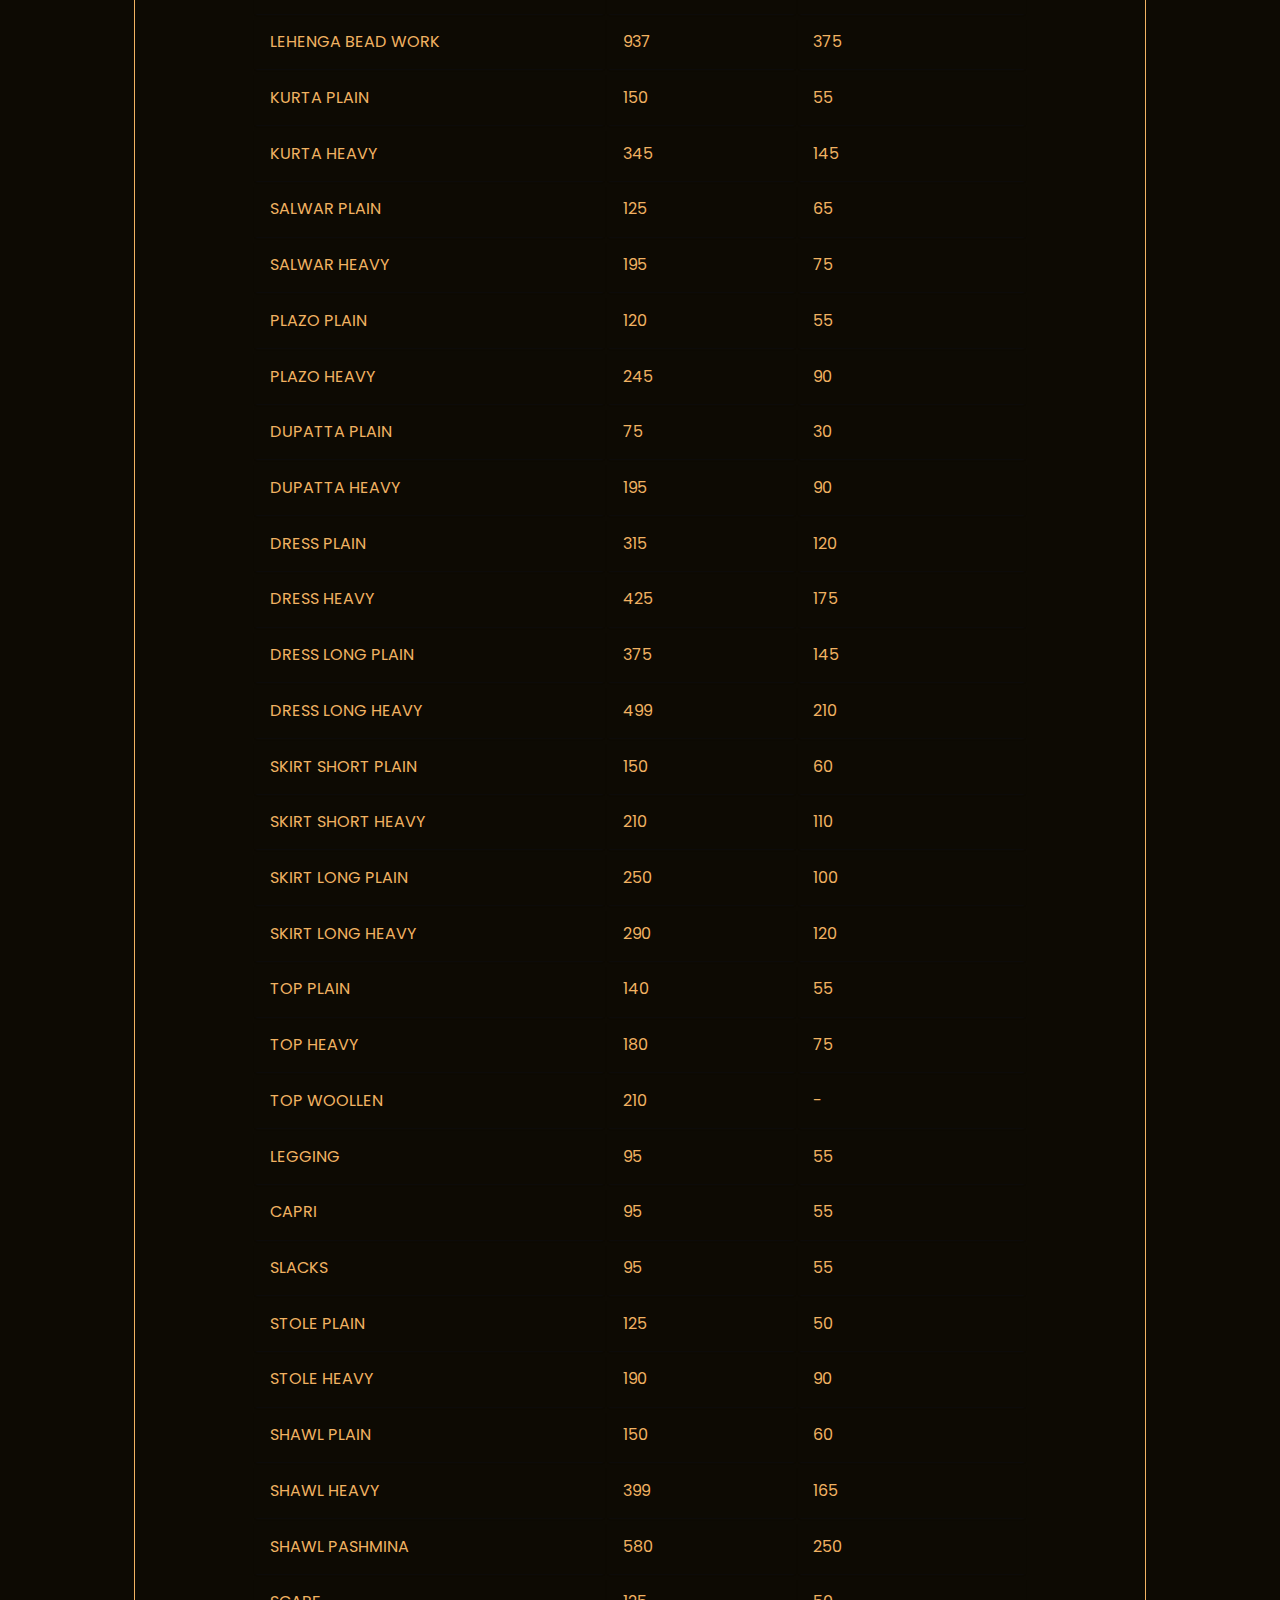
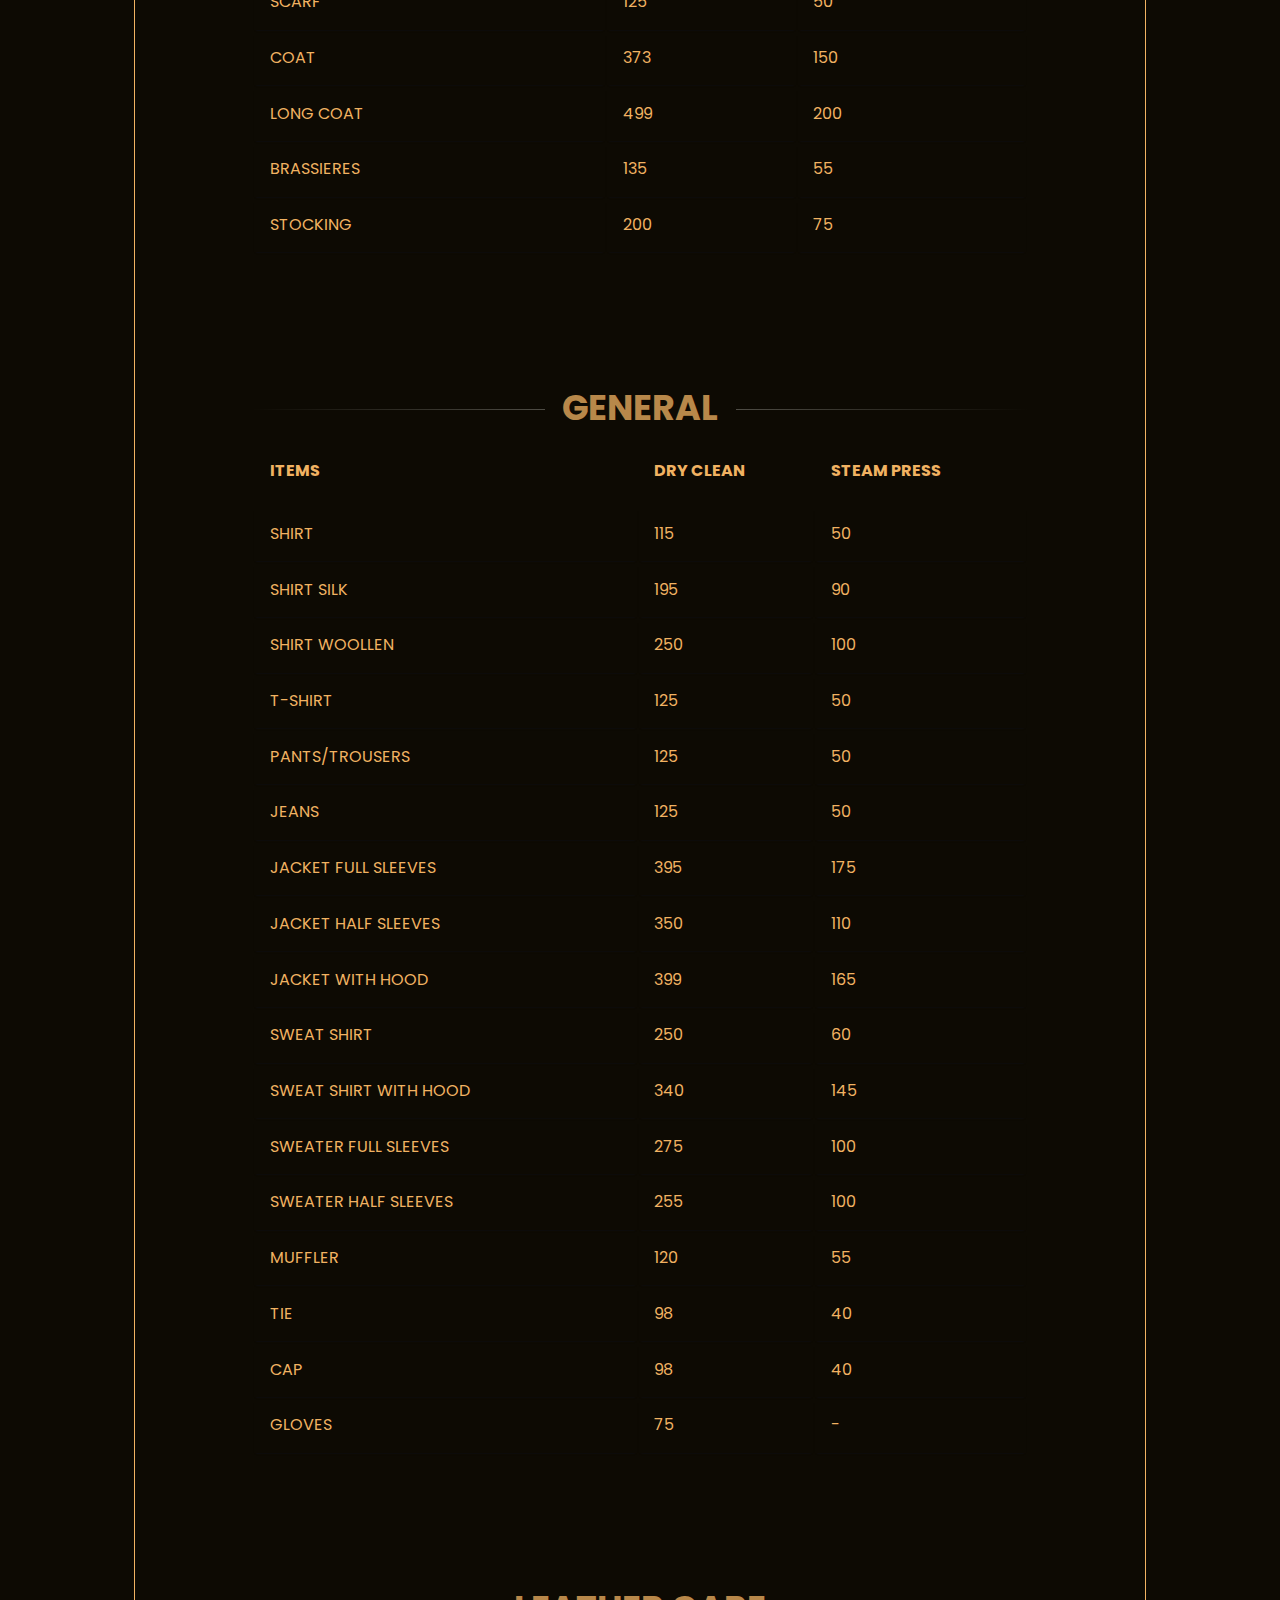
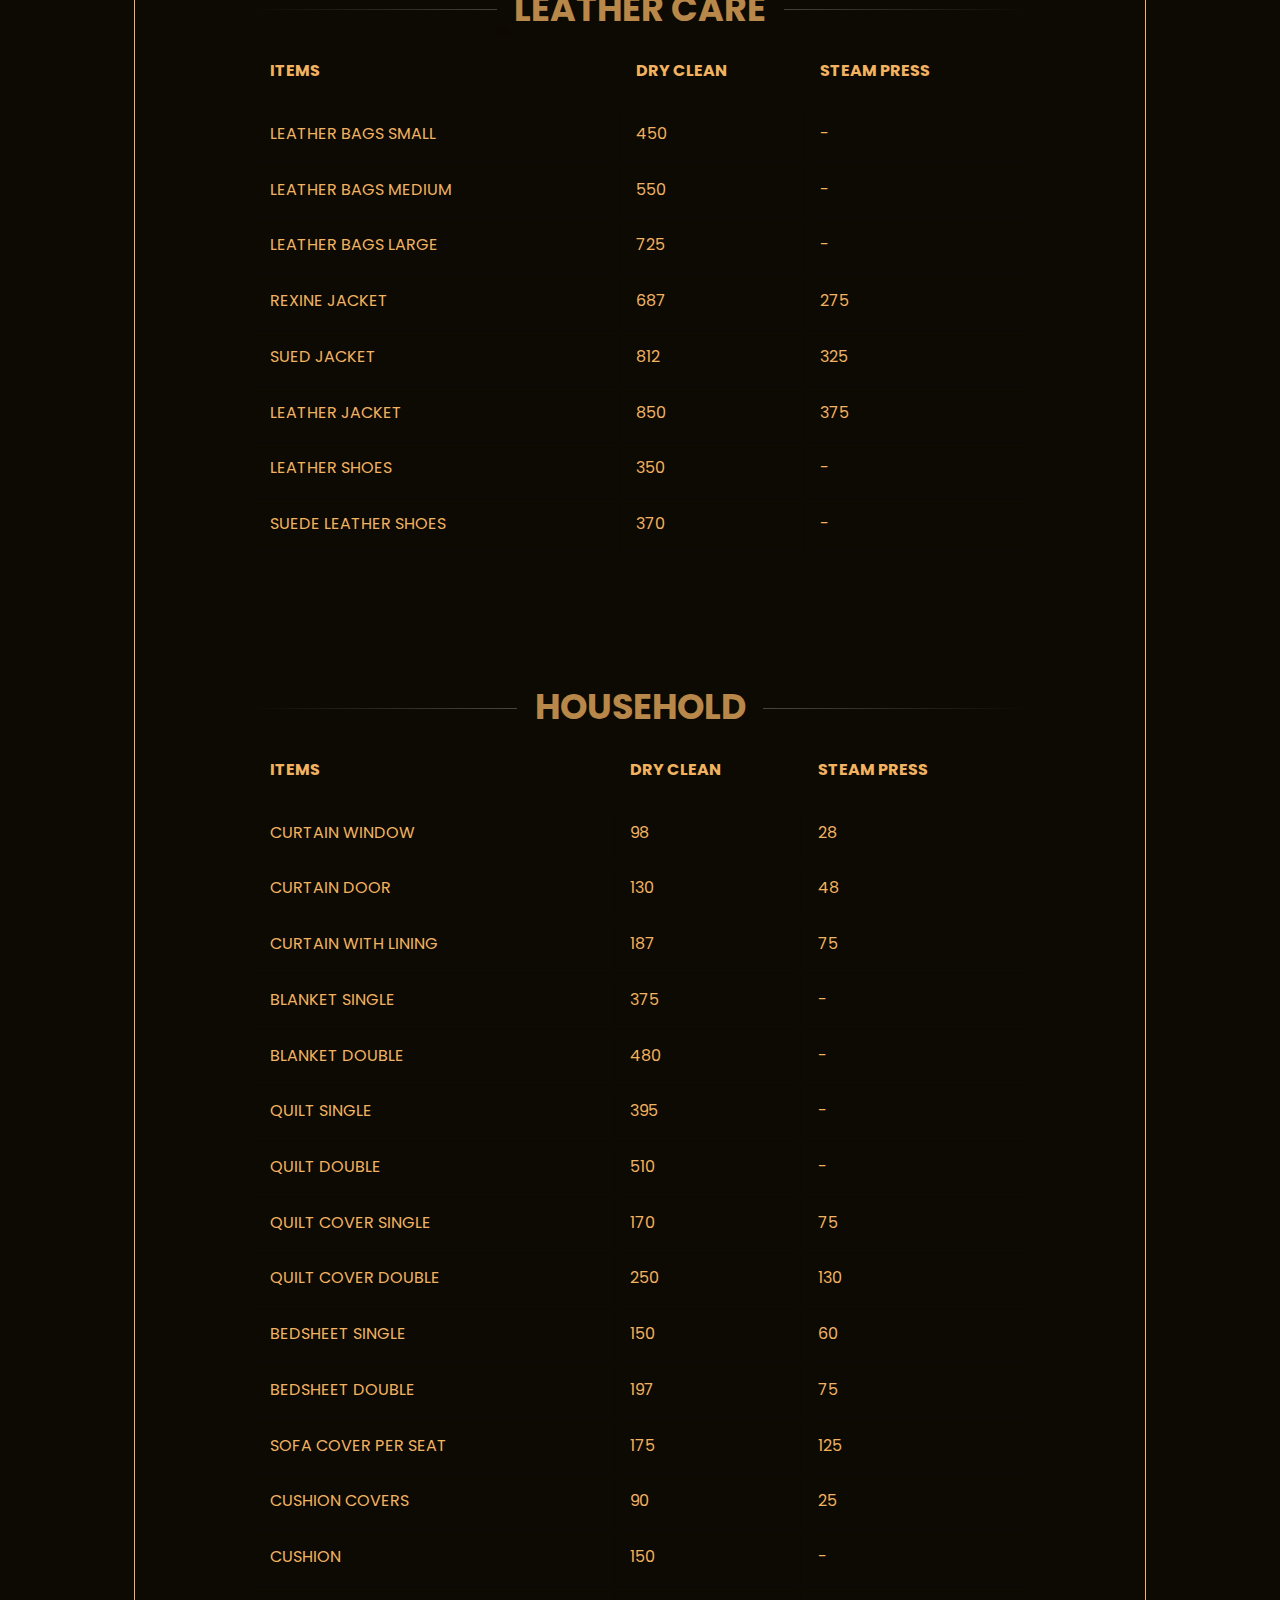
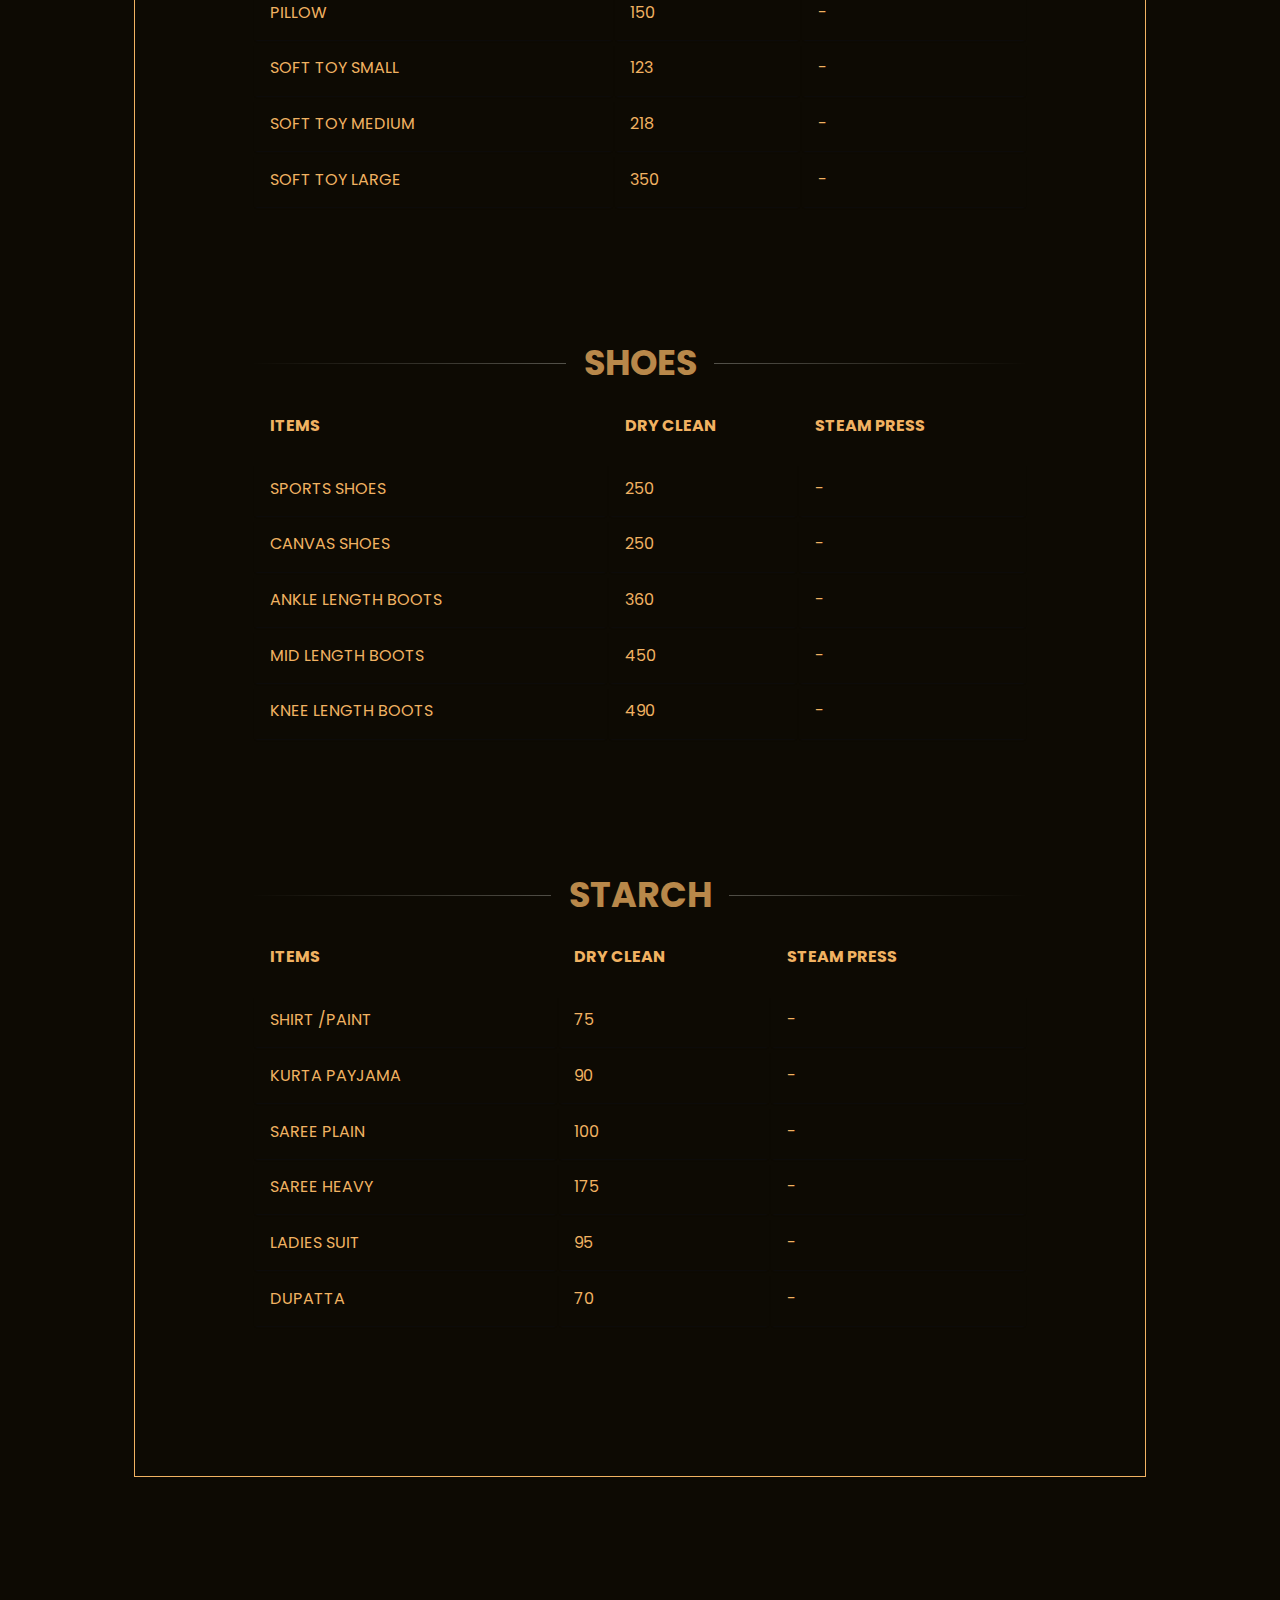
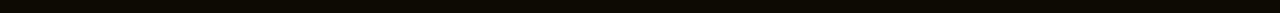
==== commit f546621e: "Done" ====
--- a/price/index.html
+++ b/price/index.html
@@ -4,31 +4,40 @@
 <head>
   <meta charset="UTF-8" />
   <meta name="viewport" content="width=device-width, initial-scale=1.0" />
-  <title>Document</title>
+  <link rel="icon" href="../images/favicon.ico" type="image/png" />
+  <title>Washiffy-Pricing</title>
   <link rel="stylesheet" href="style.css">
 </head>
-
 <body>
   <div class="container">
-    <h1 style="margin-bottom: 20px;">Washiffy Pricing</h1>
-
-
-
-      <table class="container">
-        <caption>MAN</caption>
+    <div class="button-row button-row3">
+      <a href="#men" class="button is-active">Men</a>
+      <a href="#woman" class="button">Woman</a>
+      <a href="#general" class="button">General</a>
+      <a href="#leatherCare" class="button">Leather Care</a>
+      <a href="#houseHold" class="button">House Hold</a>
+      <a href="#shoes" class="button">Shoes</a>
+      <a href="#starch" class="button">Starch</a>
+    </div>
+
+    <h1 style="margin-top: 70px;">Washiffy Pricing</h1>
+
+    <div class="line" style="border: 1px solid #f1b262; padding: 20px;">
+      <table class="container" id="men">
+        <caption class="hr-text" data-content="MAN"></caption>
         <thead>
           <tr>
-              <th>
-                  <h1>Items</h1>
-              </th>
-              <th>
-                  <h1>Dry Clean</h1>
-              </th>
-              <th>
-                  <h1>Steam press</h1>
-              </th>
-          </tr>
-      </thead>
+            <th>
+              <h1>Items</h1>
+            </th>
+            <th>
+              <h1>Dry Clean</h1>
+            </th>
+            <th>
+              <h1>Steam press</h1>
+            </th>
+          </tr>
+        </thead>
         <tbody>
           <tr>
             <td>Suit 2 Piece</td>
@@ -90,8 +99,8 @@
 
 
       <!-- ==========WOMAN========== -->
-      <table class="container">
-        <caption>WOMEN</caption>
+      <table class="container" id="woman">
+        <caption class="hr-text" data-content="WOMAN"></caption>
         <thead>
           <tr>
             <th>
@@ -316,8 +325,8 @@
 
 
       <!-- =========GENERAL============ -->
-      <table class="container">
-        <caption>GENERAL</caption>
+      <table class="container" id="general">
+        <caption class="hr-text" data-content="GENERAL"></caption>
         <thead>
           <tr>
             <th>
@@ -422,8 +431,8 @@
 
 
       <!-- ======LEATHER CARE=========== -->
-      <table class="container">
-        <caption>LEATHER CARE</caption>
+      <table class="container" id="leatherCare">
+        <caption class="hr-text" data-content="LEATHER CARE"></caption>
         <thead>
           <tr>
             <th>
@@ -483,8 +492,8 @@
 
 
       <!-- =======HOUSEHOLD============= -->
-      <table class="container">
-        <caption>HOUSEHOLD</caption>
+      <table class="container" id="houseHold">
+        <caption class="hr-text" data-content="HOUSEHOLD"></caption>
         <thead>
           <tr>
             <th>
@@ -594,8 +603,8 @@
 
 
       <!-- ============SHOES=============== -->
-      <table class="container">
-        <caption>SHOES</caption>
+      <table class="container" id="shoes">
+        <caption class="hr-text" data-content="SHOES"></caption>
         <thead>
           <tr>
             <th>
@@ -641,8 +650,8 @@
 
       <!-- ======STARCH========= -->
 
-      <table class="container">
-        <caption>STARCH</caption>
+      <table class="container" id="starch">
+        <caption class="hr-text" data-content="STARCH"></caption>
         <thead>
           <tr>
             <th>
@@ -689,8 +698,37 @@
           </tr>
         </tbody>
       </table>
-
     </div>
+  </div>
+  <script src="https://cdnjs.cloudflare.com/ajax/libs/jquery/3.3.1/jquery.js"></script>
+
+  <script>
+    $(document).ready(function () {
+      $('a[href^="#"]').on('click', function (e) {
+        e.preventDefault();
+
+        var target = this.hash;
+        var $target = $(target);
+
+        $('html, body').animate({
+          scrollTop: $target.offset().top
+        }, 1200, function () {
+          // When done, add hash to the URL (default click behavior)
+          window.location.hash = target;
+        });
+      });
+    });
+
+    var $buttonRow3 = $('.button-row3');
+    var $activeButton3 = $buttonRow3.find('.button.is-active');
+
+    $buttonRow3.on('click', '.button', function (event) {
+      $activeButton3.removeClass('is-active');
+      $activeButton3 = $(this);
+      $activeButton3.addClass('is-active');
+    });
+
+  </script>
 
 </body>
 
--- a/price/style.css
+++ b/price/style.css
@@ -1,12 +1,11 @@
-        @charset "UTF-8";
-        @import url(https://fonts.googleapis.com/css?family=Open+Sans:300,400,700);
+        @import url('https://fonts.googleapis.com/css2?family=Poppins:ital,wght@0,100;0,200;0,300;0,400;0,500;0,600;0,700;0,800;0,900;1,100;1,200;1,300;1,400;1,500;1,600;1,700;1,800;1,900&display=swap');
 
         body {
-            font-family: 'Open Sans', sans-serif;
+            font-family: 'Poppins', sans-serif;
             font-weight: 300;
             line-height: 1.42em;
-            color: #A7A1AE;
-            background-color: #1F2739;
+            color: #f1b262;
+            background-color: #0d0a03;
         }
 
         h1 {
@@ -24,13 +23,13 @@
             display: block;
             line-height: 1em;
             padding-bottom: 2em;
-            color: #FB667A;
+            color: #f1b262;
         }
 
         h2 a {
             font-weight: bold;
             text-transform: uppercase;
-            color: #FB667A;
+            color: #f1b262;
             text-decoration: none;
         }
 
@@ -38,7 +37,7 @@
             text-transform: uppercase;
         }
 
-        .container caption {
+        caption {
             font-weight: bold;
             font-size: 35px;
         }
@@ -47,7 +46,7 @@
             font-weight: bold;
             font-size: 1em;
             text-align: left;
-            color: #185875;
+            color: #f1b262;
         }
 
         .container td {
@@ -74,44 +73,42 @@
             padding-left: 2%;
         }
 
-        /* Background-color of the odd rows */
-        .container tr:nth-child(odd) {
-            background-color: #323C50;
+        .container td:first-child {
+            color: #f1b262;
+            text-transform: uppercase;
+
         }
 
-        /* Background-color of the even rows */
-        .container tr:nth-child(even) {
-            background-color: #2C3446;
-        }
-
-        .container th {
-            background-color: #1F2739;
-        }
-
-        .container td:first-child {
-            color: #FB667A;
-        }
-
-        /* .container tr:hover {
-            background-color: #464A52;
-            -webkit-box-shadow: 0 6px 6px -6px #0E1119;
-            -moz-box-shadow: 0 6px 6px -6px #0E1119;
-            box-shadow: 0 6px 6px -6px #0E1119;
-        }
-
-        .container td:hover {
-            background-color: #FFF842;
-            color: #403E10;
-            font-weight: bold;
-
-            box-shadow: #7F7C21 -1px 1px, #7F7C21 -2px 2px, #7F7C21 -3px 3px, #7F7C21 -4px 4px, #7F7C21 -5px 5px, #7F7C21 -6px 6px;
-            transform: translate3d(6px, -6px, 0);
-
-            transition-delay: 0s;
-            transition-duration: 0.4s;
-            transition-property: all;
-            transition-timing-function: line;
-        } */
+        .hr-text {
+            line-height: 1em;
+            position: relative;
+            outline: 0;
+            border: 0;
+            color: black;
+            text-align: center;
+            height: 1.5em;
+            opacity: 0.75;
+            &:before {
+              content: "";
+              background: linear-gradient(to right, transparent, #818078, transparent);
+              position: absolute;
+              left: 0;
+              top: 50%;
+              width: 100%;
+              height: 1px;
+            }
+            &:after {
+              content: attr(data-content);
+              position: relative;
+              display: inline-block;
+              color: black;
+          
+              padding: 0 0.5em;
+              line-height: 1.5em;
+              color: #f1b262;
+              background-color: #0d0a03;
+            }
+          }
 
         @media (max-width: 800px) {
 
@@ -119,4 +116,49 @@
             .container th:nth-child(4) {
                 display: none;
             }
-        }+        }
+
+
+        /* ---------button css ----------*/
+
+        .button-row {
+            position: fixed; 
+            top: 0; 
+            z-index: 9999; 
+            display: -webkit-box;
+            display: flex;
+            margin-bottom: 30px;
+          }
+
+          .button-row a {
+            color: #DEF;
+          }
+          
+          .button {
+            font: sans-serif;
+            font-size: 18px;
+            padding: 10px 49px;
+            background: #f1b262;
+            /* border: 1px solid #DDD; */
+            border-right-width: 0;
+            border-radius: 0;
+          }
+          
+          .button:hover {
+            background: #0d0a03;
+            cursor: pointer;
+          }
+          
+          .button.is-active {
+            background: black;
+            color: white;
+          }
+          
+          .button-row .button:first-child {
+            border-radius: 8px 0 0 8px;
+          }
+          
+          .button-row .button:last-child {
+            border-right-width: 1px;
+            border-radius: 0 8px 8px 0;
+          }